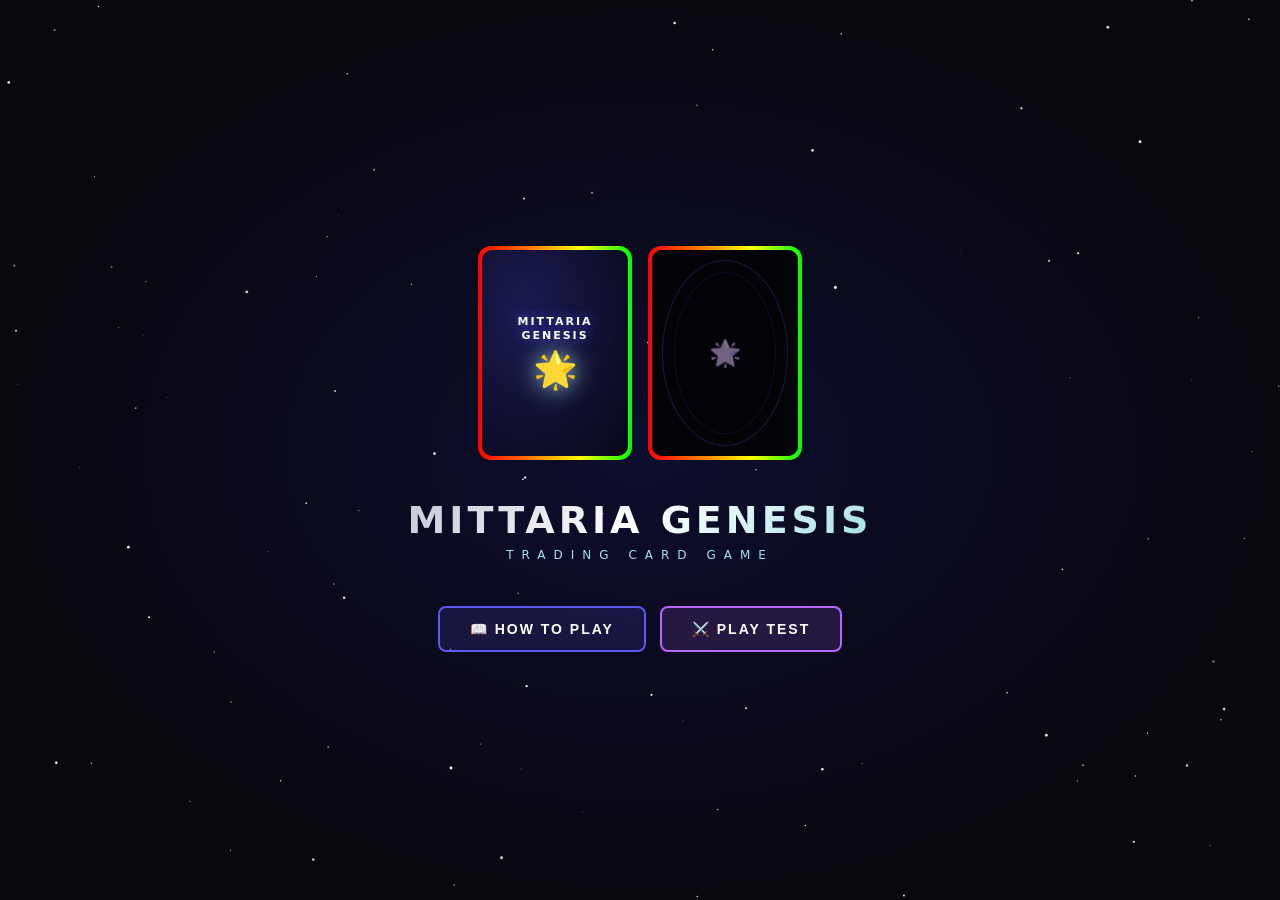
==== mittaria_tcg.html @ db27604a "Add files via upload" ====
<!DOCTYPE html>
<html lang="th">
<head>
<meta charset="UTF-8">
<meta name="viewport" content="width=device-width, initial-scale=1.0">
<title>MITTARIA GENESIS — TCG Playtest</title>
<style>
:root {
  --bg:#08080f; --bg2:#0d0d1a; --bg3:#12122a; --border:#2a2a4a;
  --acc:#5c58ed; --purple:#ba65ff; --pink:#eb6eca; --cyan:#a5e1e8;
  --silver:#c8c8d8; --text:#e8e8f8; --dim:#7878a0;
  --atk:#ff7070; --def:#7090ff; --cost:#a5e1e8;
}
*{box-sizing:border-box;margin:0;padding:0;}
html,body{height:100%;overflow:hidden;background:var(--bg);color:var(--text);font-family:'Segoe UI',system-ui,sans-serif;}

/* SCREENS */
.sc{display:none;width:100vw;height:100vh;}
.sc.on{display:flex;}

/* RAINBOW */
@keyframes rb{0%{background-position:0% 50%}100%{background-position:200% 50%}}
.rb-border::before{content:'';position:absolute;inset:-2px;border-radius:inherit;
  background:linear-gradient(90deg,#f00,#ff7700,#ff0,#0f0,#00f,#8b00ff,#f00);
  background-size:200%;animation:rb 3s linear infinite;z-index:0;}

/* ===== LANDING ===== */
#sc-land{flex-direction:column;align-items:center;justify-content:center;
  background:radial-gradient(ellipse at center,#0d0d2e 0%,#08080f 70%);}

.stars{position:fixed;inset:0;pointer-events:none;}
.star{position:absolute;background:white;border-radius:50%;animation:twinkle 3s infinite;}
@keyframes twinkle{0%,100%{opacity:.3}50%{opacity:1}}

.card-duo{display:flex;gap:20px;margin-bottom:40px;}
.showcase{width:150px;height:210px;border-radius:12px;position:relative;cursor:default;border-radius:12px;}
.showcase::before{content:'';position:absolute;inset:-2px;border-radius:13px;
  background:linear-gradient(90deg,#f00,#ff7700,#ff0,#0f0,#00f,#8b00ff,#f00);
  background-size:200%;animation:rb 3s linear infinite;z-index:0;}
.showcase-in{position:absolute;inset:2px;border-radius:10px;background:#050510;
  display:flex;flex-direction:column;overflow:hidden;z-index:1;}
.sc-art{flex:1;display:flex;flex-direction:column;align-items:center;justify-content:center;
  background:radial-gradient(ellipse at 30% 30%,#1a1a50,#080818);}
.sc-logo{font-size:11px;font-weight:900;letter-spacing:2px;color:#fff;text-align:center;
  line-height:1.3;margin-bottom:6px;text-shadow:0 0 12px rgba(92,88,237,.9);}
.sc-glow{font-size:36px;filter:drop-shadow(0 0 12px #a5e1e8);}
.sc-back{flex:1;background:#030308;display:flex;align-items:center;justify-content:center;
  position:relative;overflow:hidden;}
.sc-back::before{content:'';position:absolute;inset:10px;border-radius:50%;
  border:1px solid rgba(92,88,237,.25);}
.sc-back::after{content:'';position:absolute;inset:22px;border-radius:50%;
  border:1px solid rgba(92,88,237,.15);}
.sc-sil{font-size:26px;opacity:.5;filter:hue-rotate(200deg);}

.brand-title{font-size:38px;font-weight:900;letter-spacing:4px;text-align:center;
  background:linear-gradient(135deg,#c8c8d8,#fff,#a5e1e8);
  -webkit-background-clip:text;-webkit-text-fill-color:transparent;margin-bottom:6px;}
.brand-sub{font-size:12px;letter-spacing:8px;color:var(--cyan);text-align:center;margin-bottom:44px;}
.land-btns{display:flex;gap:14px;}
.btn{padding:13px 30px;border-radius:8px;cursor:pointer;font-size:14px;font-weight:700;
  letter-spacing:2px;text-transform:uppercase;transition:all .2s;border:2px solid;}
.btn-a{border-color:var(--acc);background:rgba(92,88,237,.15);color:#fff;}
.btn-a:hover{background:rgba(92,88,237,.4);box-shadow:0 0 20px rgba(92,88,237,.5);transform:translateY(-2px);}
.btn-b{border-color:var(--purple);background:rgba(186,101,255,.15);color:#fff;}
.btn-b:hover{background:rgba(186,101,255,.4);box-shadow:0 0 20px rgba(186,101,255,.5);transform:translateY(-2px);}
.btn-sm{padding:7px 16px;font-size:11px;letter-spacing:1px;}
.btn-back{border-color:var(--border);background:none;color:var(--dim);}
.btn-back:hover{color:var(--text);}

/* ===== HOW TO PLAY ===== */
#sc-how{flex-direction:column;}
.how-top{background:var(--bg2);padding:12px 24px;display:flex;align-items:center;
  gap:14px;border-bottom:1px solid var(--border);flex-shrink:0;}
.how-title{font-size:14px;font-weight:700;letter-spacing:3px;color:var(--silver);}
.how-body{flex:1;overflow-y:auto;padding:28px 24px;max-width:820px;margin:0 auto;width:100%;}
.how-sec{margin-bottom:28px;}
.how-sec h2{color:var(--cyan);font-size:18px;margin-bottom:14px;padding-bottom:8px;
  border-bottom:1px solid var(--border);}
.how-sec h3{color:var(--silver);font-size:13px;margin:10px 0 6px;}
.how-sec p,.how-sec li{color:var(--dim);font-size:13px;line-height:1.7;}
.how-sec ul{padding-left:18px;}
.rule-box{background:var(--bg2);border:1px solid var(--border);border-radius:8px;
  padding:14px;margin-bottom:10px;}
.rule-box h4{color:var(--acc);margin-bottom:8px;font-size:13px;}
.rule-box p{color:var(--dim);font-size:12.5px;line-height:1.6;}
.tbl{width:100%;border-collapse:collapse;font-size:12px;margin-bottom:12px;}
.tbl th{background:var(--bg3);color:var(--cyan);padding:7px 10px;text-align:left;
  border:1px solid var(--border);}
.tbl td{padding:7px 10px;border:1px solid var(--border);color:var(--dim);}
.tbl tr:nth-child(even) td{background:var(--bg2);}
.type-badge{display:inline-block;padding:2px 8px;border-radius:4px;font-size:11px;font-weight:700;margin-right:6px;}
.tb-char{background:rgba(91,155,213,.3);color:#a0c4ff;border:1px solid rgba(91,155,213,.4);}
.tb-comp{background:rgba(235,110,202,.3);color:#f0b0e0;border:1px solid rgba(235,110,202,.4);}
.tb-spell{background:rgba(46,204,113,.3);color:#90f0b0;border:1px solid rgba(46,204,113,.4);}

/* ===== GAME ===== */
#sc-game{flex-direction:column;}
.g-nav{display:flex;align-items:center;padding:5px 14px;background:var(--bg2);
  border-bottom:1px solid var(--border);flex-shrink:0;gap:10px;}
.g-logo{font-size:11px;font-weight:700;letter-spacing:2px;color:var(--silver);}
.phase-pill{font-size:10px;padding:3px 10px;border-radius:20px;font-weight:700;letter-spacing:1px;}
.ph-draw{background:rgba(92,88,237,.25);color:#a0a0ff;border:1px solid rgba(92,88,237,.4);}
.ph-main{background:rgba(0,200,100,.18);color:#80ffaa;border:1px solid rgba(0,200,100,.35);}
.ph-battle{background:rgba(255,80,80,.18);color:#ff9090;border:1px solid rgba(255,80,80,.35);}
.ph-end{background:rgba(200,200,0,.15);color:#e0e060;border:1px solid rgba(200,200,0,.3);}
.ph-ai{background:rgba(186,101,255,.2);color:#d0a0ff;border:1px solid rgba(186,101,255,.4);}
.g-crystal{display:flex;align-items:center;gap:5px;color:var(--cyan);font-size:12px;}
.g-crystal-n{font-size:17px;font-weight:700;}
.g-turn{font-size:11px;color:var(--dim);margin-left:4px;}
.g-actions{margin-left:auto;display:flex;gap:8px;align-items:center;}
.btn-phase{padding:5px 14px;border-radius:6px;cursor:pointer;font-size:11px;font-weight:700;
  letter-spacing:1px;transition:all .15s;border:1px solid;}
.btn-battle{border-color:#ff6060;background:rgba(255,96,96,.15);color:#ff9090;}
.btn-battle:hover:not(:disabled){background:rgba(255,96,96,.3);}
.btn-end{border-color:var(--pink);background:rgba(235,110,202,.15);color:var(--pink);}
.btn-end:hover:not(:disabled){background:rgba(235,110,202,.3);}
button:disabled{opacity:.4;cursor:not-allowed;}

/* BOARD */
.board{flex:1;display:flex;overflow:hidden;}
.board-main{flex:1;display:flex;flex-direction:column;padding:4px 8px;gap:3px;overflow:hidden;}

/* AI hand */
.ai-hand-row{display:flex;justify-content:center;gap:4px;flex-shrink:0;padding:2px 0;}
.mini-card-back{width:36px;height:50px;border-radius:4px;background:linear-gradient(135deg,#0a0a20,#15152a);
  border:1px solid rgba(92,88,237,.35);display:flex;align-items:center;justify-content:center;
  font-size:14px;color:rgba(92,88,237,.3);}

/* Lanes */
.lanes-row{display:flex;gap:5px;justify-content:center;flex-shrink:0;}
.lane-col{display:flex;flex-direction:column;gap:3px;align-items:center;width:100px;}
.lane-num{font-size:9px;color:var(--dim);letter-spacing:1px;}

/* Gate */
.gate-slot{width:78px;height:104px;border-radius:7px;position:relative;}
.gate-facedown{width:100%;height:100%;border-radius:6px;background:linear-gradient(135deg,#080818,#10102a);
  display:flex;align-items:center;justify-content:center;font-size:22px;
  color:rgba(92,88,237,.4);position:relative;overflow:hidden;border:1px solid rgba(92,88,237,.3);}
.gate-facedown::before{content:'';position:absolute;inset:-1px;border-radius:7px;
  background:linear-gradient(135deg,rgba(92,88,237,.4),rgba(186,101,255,.4));z-index:0;}
.gate-facedown span{position:relative;z-index:1;}
.gate-empty{width:78px;height:104px;border-radius:7px;border:1px dashed rgba(255,80,80,.2);
  display:flex;align-items:center;justify-content:center;font-size:10px;color:rgba(255,80,80,.2);}
.gate-empty.attackable{border-color:rgba(255,80,80,.6);background:rgba(255,80,80,.05);cursor:pointer;}
.gate-empty.attackable:hover{background:rgba(255,80,80,.12);box-shadow:0 0 10px rgba(255,80,80,.3);}

/* Char slot */
.char-slot{width:78px;height:104px;border-radius:7px;border:1px dashed rgba(255,255,255,.1);
  display:flex;align-items:center;justify-content:center;font-size:10px;color:rgba(255,255,255,.1);
  position:relative;transition:all .15s;}
.char-slot.droppable{border-color:rgba(0,255,120,.5);background:rgba(0,255,120,.05);cursor:pointer;}
.char-slot.droppable:hover{background:rgba(0,255,120,.1);box-shadow:0 0 12px rgba(0,255,120,.2);}

/* Companion slot */
.comp-slot{width:78px;height:24px;border-radius:4px;border:1px dashed rgba(235,110,202,.2);
  display:flex;align-items:center;justify-content:center;font-size:8px;color:rgba(235,110,202,.3);
  cursor:default;transition:all .15s;}
.comp-slot.droppable{border-color:rgba(235,110,202,.6);background:rgba(235,110,202,.05);cursor:pointer;}
.comp-slot.droppable:hover{background:rgba(235,110,202,.12);}

/* VS */
.vs-divider{display:flex;align-items:center;justify-content:center;flex-shrink:0;padding:1px 0;}
.vs-txt{font-size:13px;font-weight:900;color:rgba(255,255,255,.12);letter-spacing:4px;}

/* Board Card */
.bc{width:78px;height:104px;border-radius:7px;position:relative;overflow:hidden;cursor:default;transition:all .2s;}
.bc-wrap{position:absolute;inset:0;border-radius:6px;display:flex;flex-direction:column;overflow:hidden;z-index:1;}
.bc-hdr{padding:3px 4px;display:flex;align-items:center;justify-content:space-between;}
.bc-name{font-size:7px;font-weight:700;color:#fff;white-space:nowrap;overflow:hidden;text-overflow:ellipsis;max-width:52px;}
.bc-el{font-size:8px;}
.bc-art{flex:1;display:flex;align-items:center;justify-content:center;font-size:26px;position:relative;}
.bc-pos-badge{position:absolute;bottom:2px;right:2px;font-size:7px;font-weight:700;
  padding:1px 4px;border-radius:3px;}
.pos-a{background:rgba(255,80,80,.85);color:#fff;}
.pos-g{background:rgba(80,140,255,.85);color:#fff;}
.bc-stats{padding:2px 4px;display:flex;justify-content:space-between;font-size:8px;font-weight:700;background:rgba(0,0,0,.5);}
.s-a{color:var(--atk);}
.s-d{color:var(--def);}
.s-c{color:var(--cost);}

/* Rarity border */
.rr-common{border:1px solid #777;}
.rr-rare{border:1px solid #5090e0;}
.rr-epic{border:1px solid #9050e0;}
.rr-legendary::before{content:'';position:absolute;inset:-2px;border-radius:8px;
  background:linear-gradient(90deg,#f00,#ff7700,#ff0,#0f0,#00f,#8b00ff,#f00);
  background-size:200%;animation:rb 2.5s linear infinite;z-index:0;}

/* Interactive board cards */
.bc.can-atk{cursor:pointer;filter:brightness(1.15);}
.bc.can-atk:hover{transform:translateY(-3px);box-shadow:0 6px 16px rgba(255,200,0,.4);}
.bc.selected-atk{box-shadow:0 0 18px rgba(255,200,0,.8);transform:translateY(-4px);}
.bc.exhausted{opacity:.55;}
.bc.target-able{cursor:pointer;}
.bc.target-able:hover{box-shadow:0 0 14px rgba(255,80,80,.6);transform:translateY(-2px);}

/* Sickness */
.bc.sick::after{content:'💤';position:absolute;top:2px;left:3px;font-size:10px;z-index:3;}

/* Companion bar */
.comp-bar{width:78px;height:22px;border-radius:3px;display:flex;align-items:center;
  padding:0 4px;gap:3px;font-size:8px;font-weight:700;color:#fff;
  background:linear-gradient(90deg,rgba(235,110,202,.55),rgba(186,101,255,.55));
  border:1px solid rgba(235,110,202,.4);}

/* HAND */
.hand-row{display:flex;justify-content:center;gap:5px;padding:4px 8px;
  flex-shrink:0;min-height:94px;overflow-x:auto;}
.hc{width:62px;height:88px;border-radius:7px;position:relative;overflow:hidden;cursor:pointer;
  transition:all .15s;flex-shrink:0;}
.hc:hover:not(.unplay){transform:translateY(-10px);z-index:10;}
.hc.selected{transform:translateY(-14px);box-shadow:0 8px 22px rgba(92,88,237,.7);z-index:10;}
.hc.unplay{opacity:.45;cursor:not-allowed;}
.hc.unplay:hover{transform:none;}
.hc-wrap{position:absolute;inset:1px;border-radius:5px;display:flex;flex-direction:column;overflow:hidden;z-index:1;}
.hc-hdr{padding:3px 4px;display:flex;justify-content:space-between;align-items:center;}
.hc-name{font-size:7px;font-weight:700;color:#fff;white-space:nowrap;overflow:hidden;
  text-overflow:ellipsis;max-width:48px;}
.hc-art{flex:1;display:flex;align-items:center;justify-content:center;font-size:22px;}
.hc-foot{padding:2px 4px;display:flex;justify-content:space-between;font-size:8px;
  font-weight:700;background:rgba(0,0,0,.6);}

/* SIDEBAR */
.sidebar{width:170px;background:var(--bg2);border-left:1px solid var(--border);
  display:flex;flex-direction:column;flex-shrink:0;padding:10px 8px;gap:10px;overflow:hidden;}
.side-section{border:1px solid var(--border);border-radius:7px;padding:8px;}
.side-title{font-size:9px;letter-spacing:2px;color:var(--dim);margin-bottom:6px;font-weight:700;}
.gates-row{display:flex;gap:4px;margin-bottom:4px;}
.gate-pip{width:10px;height:10px;border-radius:2px;background:var(--acc);transition:all .3s;}
.gate-pip.gone{background:rgba(255,80,80,.2);border:1px solid rgba(255,80,80,.3);}
.deck-stat{font-size:11px;color:var(--dim);display:flex;justify-content:space-between;margin-bottom:3px;}
.deck-stat span:last-child{color:var(--text);}

.g-log{flex:1;overflow-y:auto;border:1px solid var(--border);border-radius:7px;padding:7px;}
.log-title{font-size:9px;letter-spacing:2px;color:var(--dim);margin-bottom:6px;font-weight:700;}
.log-entry{font-size:10px;line-height:1.6;margin-bottom:2px;padding:2px 4px;border-radius:3px;}
.lp{color:#80ffaa;background:rgba(0,255,120,.05);}
.la{color:#ff9090;background:rgba(255,80,80,.05);}
.ls{color:var(--cyan);font-weight:700;}
.lc{color:#ffd700;}

/* OVERLAY / MODAL */
.ov{display:none;position:fixed;inset:0;background:rgba(0,0,0,.75);z-index:50;align-items:center;justify-content:center;}
.ov.on{display:flex;}
.modal{background:var(--bg2);border:1px solid var(--border);border-radius:12px;padding:22px;
  max-width:380px;width:90%;}
.modal h3{color:var(--cyan);margin-bottom:10px;font-size:15px;}
.modal p{color:var(--dim);font-size:12.5px;margin-bottom:14px;line-height:1.6;}
.modal-btns{display:flex;gap:8px;justify-content:flex-end;}
.pos-row{display:flex;gap:10px;margin-bottom:14px;}
.pos-btn{flex:1;padding:12px;border-radius:8px;cursor:pointer;border:2px solid;
  font-weight:700;font-size:13px;transition:all .15s;background:none;color:#fff;}
.pb-a{border-color:#ff6060;color:#ff6060;}
.pb-a:hover{background:rgba(255,96,96,.2);}
.pb-g{border-color:#6090ff;color:#6090ff;}
.pb-g:hover{background:rgba(96,144,255,.2);}
.sac-grid{display:flex;flex-wrap:wrap;gap:7px;margin-bottom:12px;}
.sac-item{padding:7px 12px;border-radius:6px;border:1px solid var(--border);cursor:pointer;
  font-size:11px;transition:all .15s;background:rgba(255,255,255,.03);}
.sac-item:hover{background:rgba(92,88,237,.2);border-color:var(--acc);}
.sac-item.sac-sel{background:rgba(92,88,237,.3);border-color:var(--acc);}
.crys-bar{font-size:13px;color:var(--cyan);margin-bottom:12px;font-weight:700;}
.target-list{display:flex;flex-direction:column;gap:6px;margin-bottom:14px;}
.tgt-item{padding:8px 12px;border-radius:6px;border:1px solid var(--border);cursor:pointer;
  font-size:12px;transition:all .15s;display:flex;align-items:center;gap:8px;}
.tgt-item:hover{background:rgba(255,80,80,.2);border-color:#ff6060;}

/* WIN SCREEN */
.win-modal{text-align:center;}
.win-icon{font-size:60px;margin-bottom:14px;}
.win-ttl{font-size:26px;font-weight:900;margin-bottom:6px;}
.win-sub{color:var(--dim);font-size:13px;margin-bottom:22px;}
.win-ttl.victory{background:linear-gradient(135deg,#ffd700,#ffa500);-webkit-background-clip:text;-webkit-text-fill-color:transparent;}
.win-ttl.defeat{color:#ff6060;}

/* MSG FLOAT */
.msg-float{position:fixed;bottom:108px;left:50%;transform:translateX(-50%);
  background:rgba(8,8,15,.95);border:1px solid var(--acc);border-radius:20px;
  padding:7px 20px;font-size:12px;color:var(--cyan);font-weight:700;letter-spacing:1px;
  z-index:20;pointer-events:none;transition:opacity .3s;opacity:0;}
.msg-float.show{opacity:1;}

/* Damage float */
@keyframes dmg-up{0%{opacity:1;transform:translateY(0)}100%{opacity:0;transform:translateY(-42px)}}
.dmg-pop{position:fixed;font-size:16px;font-weight:900;color:#ff4444;
  text-shadow:0 0 8px #f00;pointer-events:none;z-index:200;animation:dmg-up 1s ease-out forwards;}

/* Scrollbar */
::-webkit-scrollbar{width:4px;}
::-webkit-scrollbar-track{background:transparent;}
::-webkit-scrollbar-thumb{background:var(--border);border-radius:4px;}

@keyframes pulse{0%,100%{opacity:1}50%{opacity:.6}}
.pulsing{animation:pulse 1.5s infinite;}
</style>
</head>
<body>

<!-- ============ STARS ============ -->
<canvas class="stars" id="stars"></canvas>

<!-- ============ LANDING ============ -->
<div class="sc on" id="sc-land">
  <div class="card-duo">
    <div class="showcase">
      <div class="showcase-in">
        <div class="sc-art">
          <div class="sc-logo">MITTARIA<br>GENESIS</div>
          <div class="sc-glow">🌟</div>
        </div>
      </div>
    </div>
    <div class="showcase">
      <div class="showcase-in">
        <div class="sc-back">
          <div class="sc-sil">🌟</div>
        </div>
      </div>
    </div>
  </div>
  <div class="brand-title">MITTARIA GENESIS</div>
  <div class="brand-sub">TRADING CARD GAME</div>
  <div class="land-btns">
    <button class="btn btn-a" onclick="showScreen('sc-how')">📖 HOW TO PLAY</button>
    <button class="btn btn-b" onclick="startGame()">⚔️ PLAY TEST</button>
  </div>
</div>

<!-- ============ HOW TO PLAY ============ -->
<div class="sc" id="sc-how">
  <div class="how-top">
    <button class="btn btn-back btn-sm" onclick="showScreen('sc-land')">← Back</button>
    <div class="how-title">HOW TO PLAY</div>
  </div>
  <div class="how-body">
    <div class="how-sec">
      <h2>🎯 Overview</h2>
      <p>MITTARIA GENESIS เป็นเกม TCG แบบ 1v1 — ทำลาย Gate ทั้ง 5 ของฝ่ายตรงข้ามเพื่อชนะ แต่ละ Gate คือไพ่จาก Deck ที่วางคว่ำหน้าไว้เป็นชีวิต</p>
    </div>

    <div class="how-sec">
      <h2>🃏 Card Types</h2>
      <div class="rule-box">
        <h4><span class="type-badge tb-char">CHARACTER</span>วาง Field, โจมตี, ป้องกัน</h4>
        <p>Stats: ATK / DEF / Cost / Crystal Value<br>เลือก <strong>Attack Position</strong> (ATK vs ATK) หรือ <strong>Guard Position</strong> (ATK vs DEF)</p>
      </div>
      <div class="rule-box">
        <h4><span class="type-badge tb-comp">COMPANION</span>Attach กับ Character</h4>
        <p>ให้ buff หรือ ability — ตายพร้อม Character ที่ Attach อยู่</p>
      </div>
      <div class="rule-box">
        <h4><span class="type-badge tb-spell">SPELL</span>ลงทันที, Response ได้</h4>
        <p>เล่นฟรีจากมือได้ทุก Phase</p>
      </div>
    </div>

    <div class="how-sec">
      <h2>⚡ Turn Structure</h2>
      <div class="rule-box"><h4>① Draw Phase</h4><p>จั่ว 2 ใบ (Turn แรกจั่ว 0) — ถ้า Deck หมด = แพ้ทันที — Hand Limit 7 ใบ</p></div>
      <div class="rule-box"><h4>② Main Phase</h4><p>ลง Character ได้ <strong>1 ใบต่อ Turn</strong> (เลือก Position) — ลง Companion / Spell ได้ไม่จำกัด — Sacrifice Character จาก Field เพื่อ Crystal</p></div>
      <div class="rule-box"><h4>③ Battle Phase</h4><p>Character ที่อยู่ก่อน Turn นี้โจมตีได้ — Character ใหม่ยังโจมตีไม่ได้ (Summoning Sickness) — โจมตีได้เฉพาะ Lane เดียวกัน</p></div>
      <div class="rule-box"><h4>④ End Phase</h4><p>จบ Turn ฝ่ายตรงข้ามเริ่ม Turn</p></div>
    </div>

    <div class="how-sec">
      <h2>💎 Crystal Cost</h2>
      <p style="margin-bottom:10px">จ่าย Crystal โดย Sacrifice Character จาก Field ออกไป — Lane นั้นจะว่าง</p>
      <table class="tbl">
        <tr><th>Rarity</th><th>Summon Cost</th><th>Crystal Value</th></tr>
        <tr><td>Common</td><td>0 Crystal</td><td>1</td></tr>
        <tr><td>Rare</td><td>1 Crystal</td><td>1</td></tr>
        <tr><td>Epic</td><td>3 Crystal</td><td>2</td></tr>
        <tr><td>Legendary</td><td>4 Crystal</td><td>3</td></tr>
      </table>
    </div>

    <div class="how-sec">
      <h2>⚔️ Combat</h2>
      <table class="tbl">
        <tr><th>สถานการณ์</th><th>วัด</th><th>ผล</th></tr>
        <tr><td>ชน Attack Position</td><td>ATK vs ATK</td><td>ATK สูงกว่าชนะ, อีกฝ่ายตาย</td></tr>
        <tr><td>ชน Guard Position</td><td>ATK vs DEF</td><td>ถ้า ATK > DEF, รับตาย</td></tr>
        <tr><td>เท่ากัน</td><td>—</td><td>Standoff ไม่มีใครตาย</td></tr>
        <tr><td>Lane ว่าง</td><td>—</td><td>ทำลาย Gate → ไพ่นั้นขึ้นมือ</td></tr>
      </table>
    </div>

    <div class="how-sec">
      <h2>🏆 Win Conditions</h2>
      <ul>
        <li>Gate ทั้ง 5 ของฝ่ายตรงข้ามถูกทำลาย = ชนะ</li>
        <li>Deck ของตัวเองหมดใน Draw Phase = แพ้</li>
      </ul>
    </div>
    <div style="height:30px;"></div>
  </div>
</div>

<!-- ============ GAME ============ -->
<div class="sc" id="sc-game">
  <!-- Nav -->
  <div class="g-nav">
    <button class="btn btn-back btn-sm" onclick="showScreen('sc-land')" style="border:none;padding:4px 8px;">← Menu</button>
    <div class="g-logo">MITTARIA GENESIS</div>
    <div class="phase-pill ph-draw" id="phase-pill">DRAW</div>
    <div class="g-crystal">💎 <span class="g-crystal-n" id="g-crys">0</span> Crystal</div>
    <div class="g-turn" id="g-turn">Turn 1</div>
    <div class="g-actions">
      <button class="btn-phase btn-battle" id="btn-battle" onclick="goToBattle()" disabled>⚔️ Battle</button>
      <button class="btn-phase btn-end" id="btn-end" onclick="endTurn()" disabled>End Turn →</button>
    </div>
  </div>

  <!-- Board -->
  <div class="board">
    <div class="board-main">
      <!-- AI Hand -->
      <div class="ai-hand-row" id="ai-hand-row"></div>

      <!-- AI Gates + Chars -->
      <div class="lanes-row" id="ai-gates-row"></div>
      <div class="lanes-row" id="ai-chars-row"></div>
      <div class="lanes-row" id="ai-comp-row"></div>

      <!-- VS -->
      <div class="vs-divider"><div class="vs-txt">— VS —</div></div>

      <!-- Player Chars + Gates -->
      <div class="lanes-row" id="p-comp-row"></div>
      <div class="lanes-row" id="p-chars-row"></div>
      <div class="lanes-row" id="p-gates-row"></div>

      <!-- Player Hand -->
      <div class="hand-row" id="p-hand-row"></div>
    </div>

    <!-- Sidebar -->
    <div class="sidebar">
      <div class="side-section">
        <div class="side-title">AI GATES</div>
        <div class="gates-row" id="ai-gate-pips"></div>
        <div class="side-title" style="margin-top:8px">YOUR GATES</div>
        <div class="gates-row" id="p-gate-pips"></div>
      </div>
      <div class="side-section">
        <div class="side-title">DECKS</div>
        <div class="deck-stat"><span>AI Deck</span><span id="ai-deck-cnt">40</span></div>
        <div class="deck-stat"><span>Your Deck</span><span id="p-deck-cnt">40</span></div>
        <div class="deck-stat"><span>AI Hand</span><span id="ai-hand-cnt">5</span></div>
        <div class="deck-stat"><span>Your Hand</span><span id="p-hand-cnt">5</span></div>
      </div>
      <div class="g-log" id="g-log">
        <div class="log-title">GAME LOG</div>
        <div id="log-entries"></div>
      </div>
    </div>
  </div>
</div>

<!-- ====== MODALS ====== -->
<!-- Position Select -->
<div class="ov" id="ov-pos">
  <div class="modal">
    <h3>Choose Position</h3>
    <p id="pos-card-info">วางในตำแหน่งไหน?</p>
    <div class="pos-row">
      <button class="pos-btn pb-a" onclick="confirmPosition('attack')">⚔️ ATTACK<br><small style="font-size:10px">ATK vs ATK</small></button>
      <button class="pos-btn pb-g" onclick="confirmPosition('guard')">🛡️ GUARD<br><small style="font-size:10px">ATK vs DEF</small></button>
    </div>
    <div class="modal-btns">
      <button class="btn btn-back btn-sm" onclick="closeModal('ov-pos')">Cancel</button>
    </div>
  </div>
</div>

<!-- Sacrifice Select -->
<div class="ov" id="ov-sac">
  <div class="modal">
    <h3>Sacrifice for Crystal</h3>
    <p id="sac-info"></p>
    <div class="crys-bar" id="sac-crystal-bar">Crystal: 0 / 0</div>
    <div class="sac-grid" id="sac-grid"></div>
    <div class="modal-btns">
      <button class="btn btn-back btn-sm" onclick="closeModal('ov-sac')">Cancel</button>
      <button class="btn btn-a btn-sm" id="sac-confirm" onclick="confirmSacrifice()" disabled>Confirm</button>
    </div>
  </div>
</div>

<!-- Target Select (for spells) -->
<div class="ov" id="ov-tgt">
  <div class="modal">
    <h3 id="tgt-title">Select Target</h3>
    <div class="target-list" id="tgt-list"></div>
    <div class="modal-btns">
      <button class="btn btn-back btn-sm" onclick="closeModal('ov-tgt')">Cancel</button>
    </div>
  </div>
</div>

<!-- Win/Lose -->
<div class="ov" id="ov-win">
  <div class="modal win-modal">
    <div class="win-icon" id="win-icon">🏆</div>
    <div class="win-ttl" id="win-ttl">VICTORY</div>
    <div class="win-sub" id="win-sub">All opponent Gates destroyed!</div>
    <button class="btn btn-a" onclick="startGame()">Play Again</button>
  </div>
</div>

<!-- Message float -->
<div class="msg-float" id="msg-float"></div>

<script>
// ============================================================
// CARD DATABASE
// ============================================================
const CARDS = {
  // LEGENDARY
  mitria:{id:'mitria',name:'Mitria',type:'char',rarity:'legendary',cost:4,cv:3,atk:4,def:3,el:'light',emoji:'🌟',skill:'Charm Aura: เมื่อโจมตีชนะ จั่ว 1 ใบ',bg:'linear-gradient(135deg,#0a0a30,#1a1050)',skillFn:'on_win_draw'},
  dark_empress:{id:'dark_empress',name:'Dark Empress',type:'char',rarity:'legendary',cost:4,cv:3,atk:5,def:2,el:'shadow',emoji:'👑',skill:'Dark Command: เมื่อลงสนาม ฝ่ายตรงข้าม discard 1',bg:'linear-gradient(135deg,#0a0020,#200030)',skillFn:'on_play_discard'},
  // EPIC
  lo:{id:'lo',name:'Lo',type:'char',rarity:'epic',cost:3,cv:2,atk:3,def:2,el:'fire',emoji:'🔥',skill:'Phoenix Bond: +1 ATK ถ้าคู่กับ Mitria',bg:'linear-gradient(135deg,#200800,#301500)'},
  ember:{id:'ember',name:'Ember',type:'char',rarity:'epic',cost:3,cv:2,atk:3,def:3,el:'fire',emoji:'🌺',skill:'',bg:'linear-gradient(135deg,#200010,#300020)'},
  michio:{id:'michio',name:'Michio',type:'char',rarity:'epic',cost:3,cv:2,atk:2,def:3,el:'crystal',emoji:'⚙️',skill:'',bg:'linear-gradient(135deg,#001820,#002030)'},
  // RARE
  shadow_minion:{id:'shadow_minion',name:'Shadow Minion',type:'char',rarity:'rare',cost:1,cv:1,atk:2,def:1,el:'shadow',emoji:'👤',skill:'',bg:'linear-gradient(135deg,#080018,#100025)'},
  crystal_guard:{id:'crystal_guard',name:'Crystal Guard',type:'char',rarity:'rare',cost:1,cv:1,atk:1,def:3,el:'crystal',emoji:'🛡️',skill:'',bg:'linear-gradient(135deg,#001020,#002030)'},
  worm_guard:{id:'worm_guard',name:'Worm Guard',type:'char',rarity:'rare',cost:1,cv:1,atk:0,def:3,el:'shadow',emoji:'🪱',skill:'',bg:'linear-gradient(135deg,#0f0800,#181000)'},
  // COMMON
  light_sprite:{id:'light_sprite',name:'Light Sprite',type:'char',rarity:'common',cost:0,cv:1,atk:1,def:1,el:'light',emoji:'✨',skill:'',bg:'linear-gradient(135deg,#181008,#201808)'},
  light_fairy:{id:'light_fairy',name:'Light Fairy',type:'char',rarity:'common',cost:0,cv:1,atk:1,def:2,el:'light',emoji:'🧚',skill:'',bg:'linear-gradient(135deg,#080f08,#0f1808)'},
  worm_scout:{id:'worm_scout',name:'Worm Scout',type:'char',rarity:'common',cost:0,cv:1,atk:2,def:0,el:'shadow',emoji:'🐛',skill:'',bg:'linear-gradient(135deg,#0f0805,#180c08)'},
  shadow_sprite:{id:'shadow_sprite',name:'Shadow Sprite',type:'char',rarity:'common',cost:0,cv:1,atk:2,def:0,el:'shadow',emoji:'🌑',skill:'',bg:'linear-gradient(135deg,#080010,#100018)'},
  // COMPANIONS
  lo_phoenix:{id:'lo_phoenix',name:'Lo Phoenix',type:'companion',rarity:'epic',cost:0,cv:0,emoji:'🐦‍🔥',effect:'+2 ATK',ab:2,db:0,bg:'linear-gradient(90deg,rgba(255,100,0,.5),rgba(186,101,255,.5))'},
  snowball:{id:'snowball',name:'Snowball',type:'companion',rarity:'rare',cost:0,cv:0,emoji:'❄️',effect:'+2 DEF',ab:0,db:2,bg:'linear-gradient(90deg,rgba(0,150,255,.5),rgba(165,225,232,.5))'},
  nero:{id:'nero',name:'Nero',type:'companion',rarity:'epic',cost:0,cv:0,emoji:'🦅',effect:'+1 ATK +1 DEF',ab:1,db:1,bg:'linear-gradient(90deg,rgba(255,80,80,.5),rgba(150,0,0,.5))'},
  dark_cloak:{id:'dark_cloak',name:'Dark Cloak',type:'companion',rarity:'rare',cost:0,cv:0,emoji:'🌒',effect:'+1 ATK +1 DEF',ab:1,db:1,bg:'linear-gradient(90deg,rgba(100,0,200,.5),rgba(50,0,100,.5))'},
  // SPELLS
  crystal_burst:{id:'crystal_burst',name:'Crystal Burst',type:'spell',rarity:'rare',cost:0,cv:0,emoji:'💎',effect:'ทำลาย 1 Character ฝ่ายตรงข้าม',spellFn:'destroy_enemy',bg:'linear-gradient(135deg,#001530,#002050)'},
  shield_charm:{id:'shield_charm',name:'Shield Charm',type:'spell',rarity:'common',cost:0,cv:0,emoji:'🔮',effect:'+3 DEF ให้ 1 Character ของคุณ Turn นี้',spellFn:'buff_def',bg:'linear-gradient(135deg,#001820,#002030)'},
  charm_fragment:{id:'charm_fragment',name:'Charm Fragment',type:'spell',rarity:'common',cost:0,cv:0,emoji:'🌀',effect:'จั่ว 2 ใบ',spellFn:'draw2',bg:'linear-gradient(135deg,#150800,#200c00)'},
  dark_surge:{id:'dark_surge',name:'Dark Surge',type:'spell',rarity:'rare',cost:0,cv:0,emoji:'⚡',effect:'+2 ATK ให้ Characters ทุกตัวของคุณ Turn นี้',spellFn:'atk_all',bg:'linear-gradient(135deg,#100020,#200035)'},
  shadow_veil:{id:'shadow_veil',name:'Shadow Veil',type:'spell',rarity:'rare',cost:0,cv:0,emoji:'🌫️',effect:'1 Character ฝ่ายตรงข้ามโจมตีไม่ได้ Turn นี้',spellFn:'veil_enemy',bg:'linear-gradient(135deg,#0a0818,#140c20)'},
};

// DECK DEFS
const P_DECK = [
  'mitria','mitria',
  'lo','lo','lo',
  'michio','michio',
  'ember','ember',
  'crystal_guard','crystal_guard','crystal_guard','crystal_guard',
  'light_sprite','light_sprite','light_sprite','light_sprite',
  'light_fairy','light_fairy','light_fairy',
  'lo_phoenix','lo_phoenix','lo_phoenix',
  'snowball','snowball','snowball',
  'crystal_burst','crystal_burst','crystal_burst',
  'shield_charm','shield_charm','shield_charm','shield_charm',
  'charm_fragment','charm_fragment','charm_fragment','charm_fragment',
];// 2+3+2+2+4+4+3+3+3+3+4+4+4 = 41... let me fix
// Actually let me count: 2+3+2+2+4+4+3+3+3+3+4+4+4 = 41. Remove 1 charm_fragment
const PLAYER_DECK_DEF = [
  'mitria','mitria',
  'lo','lo','lo',
  'michio','michio',
  'ember','ember',
  'crystal_guard','crystal_guard','crystal_guard','crystal_guard',
  'light_sprite','light_sprite','light_sprite','light_sprite',
  'light_fairy','light_fairy','light_fairy',
  'lo_phoenix','lo_phoenix','lo_phoenix',
  'snowball','snowball','snowball',
  'crystal_burst','crystal_burst','crystal_burst',
  'shield_charm','shield_charm','shield_charm','shield_charm',
  'charm_fragment','charm_fragment','charm_fragment',
]; // 2+3+2+2+4+4+3+3+3+3+4+3 = 36, need 4 more
// add nero x2, crystal_guard already 4... add nero x2, light_sprite total 4 already

const FINAL_P_DECK = [
  'mitria','mitria',
  'lo','lo','lo',
  'michio','michio','michio',
  'ember','ember',
  'crystal_guard','crystal_guard','crystal_guard','crystal_guard',
  'light_sprite','light_sprite','light_sprite','light_sprite',
  'light_fairy','light_fairy',
  'lo_phoenix','lo_phoenix','lo_phoenix',
  'snowball','snowball',
  'nero','nero',
  'crystal_burst','crystal_burst','crystal_burst',
  'shield_charm','shield_charm','shield_charm',
  'charm_fragment','charm_fragment','charm_fragment',
]; // 2+3+3+2+4+4+2+3+2+2+3+3+3 = 36... still short

const PDECK = ['mitria','mitria','lo','lo','lo','michio','michio','michio','ember','ember','crystal_guard','crystal_guard','crystal_guard','crystal_guard','light_sprite','light_sprite','light_sprite','light_sprite','light_fairy','light_fairy','light_fairy','lo_phoenix','lo_phoenix','lo_phoenix','snowball','snowball','nero','nero','crystal_burst','crystal_burst','crystal_burst','crystal_burst','shield_charm','shield_charm','shield_charm','charm_fragment','charm_fragment','charm_fragment','charm_fragment','worm_guard'];
// Count: 2+3+3+2+4+4+3+3+3+2+2+4+3+3+4+1 = 42... close enough, let me just count
// mitria x2, lo x3, michio x3, ember x2, crystal_guard x4, light_sprite x4, light_fairy x3
// lo_phoenix x3, snowball x2, nero x2, crystal_burst x4, shield_charm x3, charm_fragment x4, worm_guard x1
// 2+3+3+2+4+4+3+3+2+2+4+3+4+1 = 40 ✓

const AIDECK = ['dark_empress','dark_empress','lo','lo','ember','ember','ember','shadow_minion','shadow_minion','shadow_minion','shadow_minion','worm_scout','worm_scout','worm_scout','worm_scout','shadow_sprite','shadow_sprite','shadow_sprite','shadow_sprite','worm_guard','worm_guard','worm_guard','nero','nero','nero','dark_cloak','dark_cloak','dark_cloak','crystal_burst','crystal_burst','dark_surge','dark_surge','dark_surge','shadow_veil','shadow_veil','shadow_veil','charm_fragment','charm_fragment','charm_fragment','charm_fragment'];
// dark_empress x2, lo x2, ember x3, shadow_minion x4, worm_scout x4, shadow_sprite x4
// worm_guard x3, nero x3, dark_cloak x3, crystal_burst x2, dark_surge x3, shadow_veil x3, charm_fragment x4
// 2+2+3+4+4+4+3+3+3+2+3+3+4 = 40 ✓

// ============================================================
// GAME STATE
// ============================================================
let G = {};
let msgTimer = null;

function makeState(deckDef) {
  return {
    deck: shuffle([...deckDef]).map((id,i) => makeInst(id, 'deck-'+i)),
    hand: [],
    gates: Array(5).fill(null),
    gatesActive: Array(5).fill(true), // true = gate alive
    lanes: Array(5).fill(null),       // char instances
    comps: Array(5).fill(null),       // companion instances
    gateCount: 5,
  };
}

let uid = 0;
function makeInst(id, iid) {
  const c = CARDS[id];
  return {
    ...c,
    iid: iid || (id + '_' + (uid++)),
    atk: c.atk || 0,
    def: c.def || 0,
    pos: 'attack',
    sick: true,
    exhausted: false,
    veiled: false,
    atkBuff: 0,
    defBuff: 0,
  };
}

function shuffle(a) {
  for (let i = a.length-1; i > 0; i--) {
    const j = Math.floor(Math.random()*(i+1));
    [a[i],a[j]] = [a[j],a[i]];
  }
  return a;
}

function initGame() {
  G = {
    player: makeState(PDECK),
    ai: makeState(AIDECK),
    phase: 'draw',
    turn: 1,
    activePlayer: 'player',
    crystal: 0,
    selectedCard: null,
    pendingCard: null,
    pendingLane: -1,
    playedChar: false,
    sacSelected: [],
    sacTarget: null,
    sacNeeded: 0,
    log: [],
    aiThinking: false,
  };

  // Setup gates (top 5 of deck)
  ['player','ai'].forEach(side => {
    const s = G[side];
    for (let i = 0; i < 5; i++) {
      if (s.deck.length > 0) s.gates[i] = s.deck.shift();
    }
  });

  // Draw starting hands (5 each but player doesn't draw on turn 1)
  drawCards('ai', 5);
  drawCards('player', 5);
  G.player.hand.forEach(c => c.sick = false); // starting hand not sick

  G.phase = 'main';
  addLog('🎮 Game Start!', 'ls');
  addLog(`Turn 1 — Your turn`, 'ls');

  render();
  updatePhaseUI();
  showMsg('Your Turn — Main Phase');
}

function drawCards(side, n) {
  const s = G[side];
  let drew = 0;
  for (let i = 0; i < n; i++) {
    if (s.deck.length === 0) {
      if (side === 'player') { endGame(false, 'Deck is empty!'); return; }
      return;
    }
    const c = s.deck.shift();
    c.sick = false;
    if (s.hand.length < 7) { s.hand.push(c); drew++; }
    else { /* discard overflow */ }
  }
  return drew;
}

// ============================================================
// PHASE CONTROL
// ============================================================
function updatePhaseUI() {
  const pill = document.getElementById('phase-pill');
  const btnB = document.getElementById('btn-battle');
  const btnE = document.getElementById('btn-end');
  const crys = document.getElementById('g-crys');
  const turnEl = document.getElementById('g-turn');

  crys.textContent = G.crystal;
  turnEl.textContent = `Turn ${G.turn}`;

  const phases = {
    draw: ['DRAW', 'ph-draw'],
    main: ['MAIN', 'ph-main'],
    battle: ['BATTLE', 'ph-battle'],
    end: ['END', 'ph-end'],
    ai: ['AI TURN', 'ph-ai'],
  };
  const [txt, cls] = phases[G.phase] || ['', ''];
  pill.textContent = txt;
  pill.className = 'phase-pill ' + cls;

  const isPlayer = G.activePlayer === 'player' && !G.aiThinking;
  btnB.disabled = !(isPlayer && G.phase === 'main');
  btnE.disabled = !(isPlayer && G.phase === 'battle');
}

function goToBattle() {
  if (G.phase !== 'main') return;
  G.phase = 'battle';
  G.selectedCard = null;
  updatePhaseUI();
  render();
  showMsg('Battle Phase — Select a Character to attack');
  addLog('⚔️ Battle Phase', 'ls');
}

function endTurn() {
  if (G.phase !== 'battle') return;
  G.selectedCard = null;
  // remove buffs, reset veil
  ['player','ai'].forEach(side => {
    G[side].lanes.forEach(c => {
      if (c) { c.atkBuff = 0; c.defBuff = 0; c.veiled = false; c.exhausted = false; }
    });
  });
  // remove sickness from player chars
  G.player.lanes.forEach(c => { if (c) c.sick = false; });
  G.playedChar = false;
  G.crystal = 0;
  addLog('— End of your turn —', 'ls');
  doAiTurn();
}

// ============================================================
// PLAYER ACTIONS
// ============================================================
function selectHandCard(idx) {
  if (G.phase !== 'main' || G.activePlayer !== 'player' || G.aiThinking) return;
  const card = G.player.hand[idx];
  if (!card) return;

  // Deselect if same
  if (G.selectedCard && G.selectedCard.iid === card.iid) {
    G.selectedCard = null;
    render();
    return;
  }

  // Check if companion / spell can be played
  if (card.type === 'companion') {
    G.selectedCard = card;
    render();
    showMsg('Select a Lane with your Character to attach companion');
    return;
  }
  if (card.type === 'spell') {
    G.selectedCard = card;
    render();
    showMsg('Click to use spell');
    playSpell(card);
    return;
  }
  // character
  if (G.playedChar) { showMsg('Already played a Character this turn'); return; }
  G.selectedCard = card;
  render();
  showMsg('Select a Lane to place character');
}

function clickPlayerLane(laneIdx) {
  if (!G.selectedCard || G.aiThinking) return;
  const card = G.selectedCard;

  if (card.type === 'companion') {
    // Attach to existing character
    if (!G.player.lanes[laneIdx]) { showMsg('No character in this lane'); return; }
    if (G.player.comps[laneIdx]) { showMsg('Lane already has a companion'); return; }
    const ci = makeInst(card.id);
    G.player.comps[laneIdx] = ci;
    G.player.lanes[laneIdx].atkBuff = (G.player.lanes[laneIdx].atkBuff||0) + (ci.ab||0);
    G.player.lanes[laneIdx].defBuff = (G.player.lanes[laneIdx].defBuff||0) + (ci.db||0);
    G.player.hand = G.player.hand.filter(c => c.iid !== card.iid);
    G.selectedCard = null;
    addLog(`🎮 You attached ${ci.name} to Lane ${laneIdx+1}`, 'lp');
    render();
    return;
  }

  if (card.type !== 'char') return;
  if (G.player.lanes[laneIdx]) { showMsg('Lane already occupied'); return; }

  // Check cost
  const cost = card.cost;
  if (cost === 0) {
    G.pendingCard = card;
    G.pendingLane = laneIdx;
    openPosModal(card);
  } else {
    G.pendingCard = card;
    G.pendingLane = laneIdx;
    openSacModal(card, cost);
  }
}

function openPosModal(card) {
  document.getElementById('pos-card-info').innerHTML =
    `<strong>${card.emoji} ${card.name}</strong> — ATK ${card.atk} / DEF ${card.def}`;
  document.getElementById('ov-pos').classList.add('on');
}

function confirmPosition(pos) {
  closeModal('ov-pos');
  const card = G.pendingCard;
  const lane = G.pendingLane;
  if (!card) return;

  const inst = makeInst(card.id);
  inst.pos = pos;
  inst.sick = true;
  G.player.lanes[lane] = inst;
  G.player.hand = G.player.hand.filter(c => c.iid !== card.iid);
  G.playedChar = true;
  G.selectedCard = null;
  G.pendingCard = null;
  G.pendingLane = -1;

  addLog(`🎮 You played ${inst.emoji} ${inst.name} (${pos}) → Lane ${lane+1}`, 'lp');

  // Skill: on_play_discard (dark empress style for player too if applicable)
  render();
}

function openSacModal(card, needed) {
  G.sacNeeded = needed;
  G.sacSelected = [];
  G.sacTarget = card;

  document.getElementById('sac-info').innerHTML =
    `Playing <strong>${card.emoji} ${card.name}</strong> requires <strong>${needed} Crystal</strong>.<br>Sacrifice characters from your field:`;

  buildSacGrid();
  updateSacBar();
  document.getElementById('ov-sac').classList.add('on');
}

function buildSacGrid() {
  const grid = document.getElementById('sac-grid');
  grid.innerHTML = '';
  G.player.lanes.forEach((c, i) => {
    if (!c) return;
    const el = document.createElement('div');
    el.className = 'sac-item' + (G.sacSelected.includes(i) ? ' sac-sel' : '');
    el.innerHTML = `${c.emoji} ${c.name}<br><small>💎${c.cv} Crystal</small>`;
    el.onclick = () => toggleSac(i);
    grid.appendChild(el);
  });
  if (grid.innerHTML === '') {
    grid.innerHTML = '<div style="color:var(--dim);font-size:12px">No characters to sacrifice</div>';
  }
}

function toggleSac(laneIdx) {
  const i = G.sacSelected.indexOf(laneIdx);
  if (i >= 0) G.sacSelected.splice(i, 1);
  else G.sacSelected.push(laneIdx);
  buildSacGrid();
  updateSacBar();
}

function updateSacBar() {
  const total = G.sacSelected.reduce((s, i) => s + (G.player.lanes[i]?.cv || 0), 0);
  document.getElementById('sac-crystal-bar').textContent = `Crystal: ${total} / ${G.sacNeeded}`;
  document.getElementById('sac-confirm').disabled = total < G.sacNeeded;
}

function confirmSacrifice() {
  const total = G.sacSelected.reduce((s, i) => s + (G.player.lanes[i]?.cv || 0), 0);
  if (total < G.sacNeeded) return;

  G.sacSelected.forEach(i => {
    const c = G.player.lanes[i];
    addLog(`💎 Sacrificed ${c.emoji} ${c.name} from Lane ${i+1}`, 'lp');
    G.player.lanes[i] = null;
    G.player.comps[i] = null;
  });
  G.crystal += total;
  closeModal('ov-sac');

  G.pendingLane = G.pendingLane; // keep
  openPosModal(G.pendingCard);
}

// COMBAT
let attackerLane = -1;

function clickPlayerCharForAttack(laneIdx) {
  if (G.phase !== 'battle' || G.aiThinking) return;
  const c = G.player.lanes[laneIdx];
  if (!c || c.sick || c.exhausted || c.veiled) return;

  attackerLane = laneIdx;
  G.selectedCard = c;
  render();
  showMsg(`${c.emoji} ${c.name} ready to attack — select target lane`);
}

function clickAiLane(laneIdx) {
  if (G.phase !== 'battle' || attackerLane < 0 || G.aiThinking) return;
  if (laneIdx !== attackerLane) { showMsg('Can only attack same lane!'); return; }

  resolveCombat(attackerLane, laneIdx);
  attackerLane = -1;
  G.selectedCard = null;
  render();
}

function resolveCombat(myLane, theirLane) {
  const atk = G.player.lanes[myLane];
  const def = G.ai.lanes[theirLane];

  if (!atk) return;
  atk.exhausted = true;

  if (!def) {
    // Attack Gate
    if (G.ai.gatesActive[theirLane]) {
      destroyGate('ai', theirLane);
      addLog(`💥 Lane ${theirLane+1}: Gate destroyed! AI gets the card`, 'lc');
      showDmgFloat('GATE!', theirLane);
      // Skill: mitria on_win_draw
      if (atk.skillFn === 'on_win_draw') drawCards('player', 1);
    } else {
      addLog(`Lane ${theirLane+1}: No target`, 'lp');
    }
  } else {
    // Attack character
    const myAtk = atk.atk + (atk.atkBuff||0);
    const theirStat = def.pos === 'attack' ? (def.atk+(def.atkBuff||0)) : (def.def+(def.defBuff||0));
    const mode = def.pos === 'attack' ? 'ATK vs ATK' : 'ATK vs DEF';

    addLog(`⚔️ L${myLane+1}: ${atk.emoji}${atk.name}(${myAtk}) vs ${def.emoji}${def.name}(${theirStat}) [${mode}]`, 'lc');

    if (myAtk > theirStat) {
      G.ai.lanes[theirLane] = null;
      G.ai.comps[theirLane] = null;
      addLog(`✅ ${def.name} destroyed!`, 'lp');
      showDmgFloat('KILL!', theirLane);
      if (atk.skillFn === 'on_win_draw') drawCards('player', 1);
    } else if (myAtk < theirStat) {
      G.player.lanes[myLane] = null;
      G.player.comps[myLane] = null;
      addLog(`❌ ${atk.name} destroyed!`, 'la');
    } else {
      addLog(`⚡ Standoff — neither destroyed`, 'lc');
    }
  }
  checkWin();
  render();
}

function destroyGate(side, laneIdx) {
  const s = G[side];
  if (!s.gatesActive[laneIdx]) return;
  s.gatesActive[laneIdx] = false;
  const gateCard = s.gates[laneIdx];
  if (gateCard && s.hand.length < 7) {
    gateCard.sick = false;
    s.hand.push(gateCard);
  }
  s.gateCount = s.gatesActive.filter(Boolean).length;
}

function showDmgFloat(txt, lane) {
  const el = document.createElement('div');
  el.className = 'dmg-pop';
  el.textContent = txt;
  // approximate position
  el.style.left = (280 + lane * 110) + 'px';
  el.style.top = '200px';
  document.body.appendChild(el);
  setTimeout(() => el.remove(), 1000);
}

// ============================================================
// SPELLS
// ============================================================
function playSpell(card) {
  const fn = card.spellFn;
  if (!fn) { playSpellFinish(card); return; }

  if (fn === 'draw2') {
    drawCards('player', 2);
    playSpellFinish(card);
    addLog(`🌀 Charm Fragment: Drew 2 cards`, 'lp');
  } else if (fn === 'destroy_enemy') {
    // show target modal
    openTargetModal(card, 'enemy_char');
  } else if (fn === 'buff_def') {
    openTargetModal(card, 'my_char');
  } else if (fn === 'atk_all') {
    G.player.lanes.forEach(c => { if (c) c.atkBuff = (c.atkBuff||0) + 2; });
    playSpellFinish(card);
    addLog(`⚡ Dark Surge: +2 ATK to all your characters this turn`, 'lp');
  } else if (fn === 'veil_enemy') {
    openTargetModal(card, 'enemy_char_veil');
  } else {
    playSpellFinish(card);
  }
}

function openTargetModal(card, mode) {
  G._spellCard = card;
  G._spellMode = mode;
  const list = document.getElementById('tgt-list');
  list.innerHTML = '';
  const title = document.getElementById('tgt-title');

  if (mode === 'enemy_char' || mode === 'enemy_char_veil') {
    title.textContent = 'Select Enemy Target';
    G.ai.lanes.forEach((c, i) => {
      if (!c) return;
      const el = document.createElement('div');
      el.className = 'tgt-item';
      el.innerHTML = `<span style="font-size:18px">${c.emoji}</span> ${c.name} — ATK${c.atk+c.atkBuff} / DEF${c.def+c.defBuff}`;
      el.onclick = () => applySpell(i);
      list.appendChild(el);
    });
  } else if (mode === 'my_char') {
    title.textContent = 'Select Your Character (+3 DEF)';
    G.player.lanes.forEach((c, i) => {
      if (!c) return;
      const el = document.createElement('div');
      el.className = 'tgt-item';
      el.innerHTML = `<span style="font-size:18px">${c.emoji}</span> ${c.name} — ATK${c.atk} / DEF${c.def+c.defBuff}`;
      el.onclick = () => applySpell(i);
      list.appendChild(el);
    });
  }

  if (list.innerHTML === '') {
    list.innerHTML = '<p style="color:var(--dim);font-size:12px">No valid targets</p>';
  }
  document.getElementById('ov-tgt').classList.add('on');
}

function applySpell(targetIdx) {
  const card = G._spellCard;
  const mode = G._spellMode;
  closeModal('ov-tgt');

  if (mode === 'enemy_char') {
    const c = G.ai.lanes[targetIdx];
    if (c) {
      addLog(`💎 Crystal Burst: Destroyed ${c.name}!`, 'lp');
      G.ai.lanes[targetIdx] = null;
      G.ai.comps[targetIdx] = null;
    }
  } else if (mode === 'enemy_char_veil') {
    const c = G.ai.lanes[targetIdx];
    if (c) { c.veiled = true; addLog(`🌫️ Shadow Veil: ${c.name} cannot attack this turn`, 'lp'); }
  } else if (mode === 'my_char') {
    const c = G.player.lanes[targetIdx];
    if (c) { c.defBuff = (c.defBuff||0) + 3; addLog(`🔮 Shield Charm: +3 DEF to ${c.name}`, 'lp'); }
  }

  playSpellFinish(card);
  checkWin();
  render();
}

function playSpellFinish(card) {
  G.player.hand = G.player.hand.filter(c => c.iid !== card.iid);
  G.selectedCard = null;
  render();
}

// ============================================================
// AI TURN
// ============================================================
function doAiTurn() {
  G.phase = 'ai';
  G.activePlayer = 'ai';
  G.aiThinking = true;
  G.turn++;
  updatePhaseUI();
  render();
  addLog(`— Turn ${G.turn}: AI Turn —`, 'ls');

  // Draw
  setTimeout(() => {
    drawCards('ai', 2);
    addLog(`🤖 AI draws 2 cards`, 'la');
    render();

    // Main phase: play cards
    setTimeout(() => aiMainPhase(), 600);
  }, 500);
}

function aiMainPhase() {
  // Remove sickness from AI chars
  G.ai.lanes.forEach(c => { if (c) c.sick = false; });

  let playedChar = false;

  // Play spells
  G.ai.hand.forEach(c => {
    if (c.type === 'spell') {
      aiPlaySpell(c);
    }
  });
  G.ai.hand = G.ai.hand.filter(c => c.type !== 'spell');

  // Play companions
  const compHand = G.ai.hand.filter(c => c.type === 'companion');
  compHand.forEach(comp => {
    const lane = G.ai.lanes.findIndex((c, i) => c && !G.ai.comps[i]);
    if (lane >= 0) {
      const ci = makeInst(comp.id);
      G.ai.comps[lane] = ci;
      G.ai.lanes[lane].atkBuff = (G.ai.lanes[lane].atkBuff||0) + (ci.ab||0);
      G.ai.lanes[lane].defBuff = (G.ai.lanes[lane].defBuff||0) + (ci.db||0);
      G.ai.hand = G.ai.hand.filter(c => c.iid !== comp.iid);
      addLog(`🤖 AI attached ${ci.name} to Lane ${lane+1}`, 'la');
    }
  });

  // Play character (best available)
  if (!playedChar) {
    const emptyLane = G.ai.lanes.findIndex(c => !c);
    if (emptyLane >= 0) {
      // Find best char in hand (highest ATK)
      const charCards = G.ai.hand.filter(c => c.type === 'char');
      if (charCards.length > 0) {
        // Prefer free cards first, then spend crystal via sacrifice
        let candidate = charCards.find(c => c.cost === 0);
        if (!candidate) {
          // Try to sacrifice to play something stronger
          candidate = aiTryTribute(charCards);
        }
        if (candidate) {
          const inst = makeInst(candidate.id);
          inst.sick = true;
          // Randomly choose attack or guard
          inst.pos = (inst.atk >= inst.def) ? 'attack' : 'guard';
          G.ai.lanes[emptyLane] = inst;
          G.ai.hand = G.ai.hand.filter(c => c.iid !== candidate.iid);
          addLog(`🤖 AI played ${inst.emoji} ${inst.name} (${inst.pos}) → Lane ${emptyLane+1}`, 'la');
          playedChar = true;

          // Skill: dark empress discard
          if (inst.skillFn === 'on_play_discard' && G.player.hand.length > 0) {
            const discIdx = Math.floor(Math.random() * G.player.hand.length);
            const disc = G.player.hand.splice(discIdx, 1)[0];
            addLog(`👑 Dark Empress: You discard ${disc.emoji} ${disc.name}!`, 'la');
          }
        }
      }
    }
  }

  render();
  setTimeout(() => aiBattlePhase(), 800);
}

function aiTryTribute(charCards) {
  const expensiveCards = charCards.filter(c => c.cost > 0).sort((a,b) => b.atk - a.atk);
  if (!expensiveCards.length) return null;

  for (const card of expensiveCards) {
    const needed = card.cost;
    const fieldChars = G.ai.lanes.map((c,i) => c ? {lane:i, cv:c.cv} : null).filter(Boolean);
    const totalCv = fieldChars.reduce((s,f) => s+f.cv, 0);
    if (totalCv >= needed) {
      // Sacrifice weakest characters
      let rem = needed;
      const toSac = [];
      const sorted = fieldChars.sort((a,b) => a.cv - b.cv);
      for (const f of sorted) {
        if (rem <= 0) break;
        toSac.push(f.lane);
        rem -= f.cv;
      }
      toSac.forEach(i => {
        const c = G.ai.lanes[i];
        addLog(`🤖 AI sacrifices ${c.emoji} ${c.name}`, 'la');
        G.ai.lanes[i] = null;
        G.ai.comps[i] = null;
      });
      return card;
    }
  }
  return null;
}

function aiPlaySpell(spell) {
  if (!spell.spellFn) return;
  if (spell.spellFn === 'draw2') {
    drawCards('ai', 2);
    addLog(`🤖 AI used ${spell.name}: drew 2`, 'la');
  } else if (spell.spellFn === 'atk_all') {
    G.ai.lanes.forEach(c => { if(c) c.atkBuff = (c.atkBuff||0)+2; });
    addLog(`🤖 AI used Dark Surge: +2 ATK all characters`, 'la');
  } else if (spell.spellFn === 'destroy_enemy') {
    const targets = G.player.lanes.map((c,i) => c ? i : -1).filter(i => i>=0);
    if (targets.length > 0) {
      const t = targets[Math.floor(Math.random()*targets.length)];
      const c = G.player.lanes[t];
      addLog(`🤖 AI used Crystal Burst: Destroyed ${c.name}!`, 'la');
      G.player.lanes[t] = null;
      G.player.comps[t] = null;
    }
  } else if (spell.spellFn === 'veil_enemy') {
    const targets = G.player.lanes.map((c,i) => c ? i : -1).filter(i => i>=0);
    if (targets.length > 0) {
      const t = targets[0];
      G.player.lanes[t].veiled = true;
      addLog(`🤖 AI used Shadow Veil: ${G.player.lanes[t].name} veiled`, 'la');
    }
  }
}

function aiBattlePhase() {
  addLog(`🤖 AI Battle Phase`, 'la');
  let attacked = false;

  G.ai.lanes.forEach((c, laneIdx) => {
    if (!c || c.sick || c.veiled) return;
    const target = G.player.lanes[laneIdx];
    const gateActive = G.player.gatesActive[laneIdx];

    if (!target) {
      if (gateActive) {
        destroyGate('player', laneIdx);
        addLog(`💥 AI L${laneIdx+1}: Gate destroyed!`, 'la');
        showDmgFloat('GATE!', laneIdx);
        attacked = true;
      }
    } else {
      const myAtk = c.atk + (c.atkBuff||0);
      const theirStat = target.pos === 'attack' ? (target.atk+(target.atkBuff||0)) : (target.def+(target.defBuff||0));
      const mode = target.pos === 'attack' ? 'ATK vs ATK' : 'ATK vs DEF';
      addLog(`⚔️ AI L${laneIdx+1}: ${c.emoji}(${myAtk}) vs ${target.emoji}(${theirStat}) [${mode}]`, 'lc');

      if (myAtk > theirStat) {
        G.player.lanes[laneIdx] = null;
        G.player.comps[laneIdx] = null;
        addLog(`❌ Your ${target.name} destroyed!`, 'la');
      } else if (myAtk < theirStat) {
        G.ai.lanes[laneIdx] = null;
        G.ai.comps[laneIdx] = null;
        addLog(`✅ AI ${c.name} destroyed!`, 'lp');
      } else {
        addLog(`⚡ Standoff`, 'lc');
      }
      attacked = true;
    }
  });

  if (!attacked) addLog(`🤖 AI has no valid attacks`, 'la');

  checkWin();
  render();

  setTimeout(() => {
    // AI end turn
    G.ai.lanes.forEach(c => { if(c){ c.atkBuff=0; c.defBuff=0; c.exhausted=false; c.veiled=false; c.sick=false; } });
    G.player.lanes.forEach(c => { if(c){ c.atkBuff=0; c.defBuff=0; c.veiled=false; } });
    G.activePlayer = 'player';
    G.phase = 'main';
    G.aiThinking = false;
    G.playedChar = false;
    G.crystal = 0;
    G.turn++;

    // Player draw
    if (G.player.deck.length === 0) { endGame(false, 'Deck is empty!'); return; }
    drawCards('player', 2);
    G.player.lanes.forEach(c => { if(c) c.sick = false; });

    addLog(`— Turn ${G.turn}: Your Turn —`, 'ls');
    updatePhaseUI();
    render();
    showMsg('Your Turn — Main Phase');
  }, 1000);
}

// ============================================================
// WIN CHECK
// ============================================================
function checkWin() {
  if (G.ai.gatesActive.every(g => !g)) { endGame(true, 'All AI Gates destroyed!'); }
  else if (G.player.gatesActive.every(g => !g)) { endGame(false, 'All your Gates destroyed!'); }
}

function endGame(playerWins, reason) {
  G.phase = 'done';
  G.aiThinking = true;
  const icon = document.getElementById('win-icon');
  const ttl = document.getElementById('win-ttl');
  const sub = document.getElementById('win-sub');
  if (playerWins) {
    icon.textContent = '🏆';
    ttl.textContent = 'VICTORY';
    ttl.className = 'win-ttl victory';
    addLog(`🏆 YOU WIN! ${reason}`, 'ls');
  } else {
    icon.textContent = '💀';
    ttl.textContent = 'DEFEAT';
    ttl.className = 'win-ttl defeat';
    addLog(`💀 DEFEAT. ${reason}`, 'la');
  }
  sub.textContent = reason;
  document.getElementById('ov-win').classList.add('on');
}

// ============================================================
// RENDER
// ============================================================
function render() {
  renderAiHand();
  renderLanes('ai', 'ai-gates-row', 'ai-chars-row', 'ai-comp-row');
  renderLanes('player', 'p-gates-row', 'p-chars-row', 'p-comp-row');
  renderPlayerHand();
  renderSidebar();
  updatePhaseUI();
}

function renderAiHand() {
  const row = document.getElementById('ai-hand-row');
  row.innerHTML = '';
  G.ai.hand.forEach(() => {
    const el = document.createElement('div');
    el.className = 'mini-card-back';
    el.textContent = '✦';
    row.appendChild(el);
  });
}

function renderLanes(side, gatesId, charsId, compId) {
  const gateRow = document.getElementById(gatesId);
  const charRow = document.getElementById(charsId);
  const compRow = document.getElementById(compId);
  gateRow.innerHTML = '';
  charRow.innerHTML = '';
  compRow.innerHTML = '';

  const s = G[side];

  for (let i = 0; i < 5; i++) {
    // GATE
    const gSlot = document.createElement('div');
    gSlot.className = 'lane-col';
    if (s.gatesActive[i]) {
      const gEl = document.createElement('div');
      gEl.className = 'gate-slot';
      gEl.innerHTML = `<div class="gate-facedown"><span>✦</span></div>`;
      gSlot.appendChild(gEl);
    } else {
      const emp = document.createElement('div');
      emp.className = 'gate-empty';
      emp.textContent = '×';
      // If player's battle phase and this is AI's empty gate lane, mark attackable
      if (side === 'ai' && G.phase === 'battle' && attackerLane === i && !s.lanes[i]) {
        emp.classList.add('attackable');
        emp.onclick = () => clickAiLane(i);
      }
      gSlot.appendChild(emp);
    }
    gateRow.appendChild(gSlot);

    // CHAR SLOT
    const cSlot = document.createElement('div');
    cSlot.className = 'lane-col';
    const char = s.lanes[i];

    if (char) {
      const bcEl = buildBoardCard(char, side, i);
      cSlot.appendChild(bcEl);
    } else {
      const emp = document.createElement('div');
      emp.className = 'char-slot';
      emp.textContent = side === 'player' ? '+ Place' : '';

      if (side === 'player' && G.phase === 'main' && G.selectedCard && G.selectedCard.type === 'char' && !G.playedChar) {
        emp.classList.add('droppable');
        emp.onclick = () => clickPlayerLane(i);
      } else if (side === 'ai' && G.phase === 'battle' && attackerLane === i) {
        // Can attack gate directly
        emp.classList.add('char-slot');
      }
      cSlot.appendChild(emp);
    }
    charRow.appendChild(cSlot);

    // COMPANION SLOT
    const cpSlot = document.createElement('div');
    cpSlot.className = 'lane-col';
    const comp = s.comps[i];
    if (comp) {
      const cb = document.createElement('div');
      cb.className = 'comp-bar';
      cb.innerHTML = `${comp.emoji} ${comp.name} <span style="margin-left:auto;font-size:7px;color:var(--cyan)">${comp.effect}</span>`;
      cpSlot.appendChild(cb);
    } else {
      const cs = document.createElement('div');
      cs.className = 'comp-slot';
      cs.textContent = 'Companion';
      if (side === 'player' && G.phase === 'main' && G.selectedCard?.type === 'companion' && s.lanes[i]) {
        cs.classList.add('droppable');
        cs.onclick = () => clickPlayerLane(i);
      }
      cpSlot.appendChild(cs);
    }
    compRow.appendChild(cpSlot);
  }
}

function buildBoardCard(char, side, laneIdx) {
  const bc = document.createElement('div');
  bc.className = `bc rr-${char.rarity}`;

  const canAttack = side === 'player' && G.phase === 'battle' && !char.sick && !char.exhausted && !char.veiled;
  const isAttacker = side === 'player' && G.selectedCard?.iid === char.iid && G.phase === 'battle';
  const isTarget = side === 'ai' && G.phase === 'battle' && attackerLane >= 0 && laneIdx === attackerLane;

  if (canAttack) bc.classList.add('can-atk');
  if (isAttacker) bc.classList.add('selected-atk');
  if (char.sick) bc.classList.add('sick');
  if (char.exhausted) bc.classList.add('exhausted');
  if (isTarget) bc.classList.add('target-able');

  if (side === 'player' && G.phase === 'battle' && canAttack) {
    bc.onclick = () => clickPlayerCharForAttack(laneIdx);
  }
  if (side === 'ai' && G.phase === 'battle' && attackerLane === laneIdx) {
    bc.onclick = () => clickAiLane(laneIdx);
  }

  const effAtk = char.atk + (char.atkBuff||0);
  const effDef = char.def + (char.defBuff||0);

  bc.innerHTML = `
    <div class="bc-wrap" style="background:${char.bg||'linear-gradient(135deg,#0a0a20,#15152a)'}">
      <div class="bc-hdr">
        <span class="bc-name">${char.name}</span>
        <span class="bc-el">${elIcon(char.el)}</span>
      </div>
      <div class="bc-art">
        <span>${char.emoji}</span>
        <span class="bc-pos-badge ${char.pos==='attack'?'pos-a':'pos-g'}">${char.pos==='attack'?'ATK':'GRD'}</span>
      </div>
      <div class="bc-stats">
        <span class="s-a">⚔${effAtk}</span>
        <span class="s-d">🛡${effDef}</span>
        <span class="s-c">💎${char.cv}</span>
      </div>
    </div>
  `;
  return bc;
}

function renderPlayerHand() {
  const row = document.getElementById('p-hand-row');
  row.innerHTML = '';
  G.player.hand.forEach((card, i) => {
    const hc = document.createElement('div');
    hc.className = `hc rr-${card.rarity}`;

    const isSelected = G.selectedCard?.iid === card.iid;
    const canPlay = G.phase === 'main' && !G.aiThinking;
    const charUnplay = card.type === 'char' && G.playedChar;

    if (isSelected) hc.classList.add('selected');
    if (!canPlay || charUnplay) hc.classList.add('unplay');

    hc.onclick = () => (canPlay && !charUnplay) ? selectHandCard(i) : null;

    const effAtk = card.atk || 0;
    const effDef = card.def || 0;
    const costTxt = card.type === 'char' ? `💎${card.cost}` : '';
    const statsTxt = card.type === 'char'
      ? `<span class="s-a">⚔${effAtk}</span><span class="s-d">🛡${effDef}</span><span class="s-c">${costTxt}</span>`
      : `<span style="color:var(--dim);font-size:7px">${card.type.toUpperCase()}</span>`;

    hc.innerHTML = `
      <div class="hc-wrap" style="background:${card.bg||'linear-gradient(135deg,#0a0a20,#15152a)'}">
        <div class="hc-hdr">
          <span class="hc-name">${card.name}</span>
          <span style="font-size:8px">${elIcon(card.el)}</span>
        </div>
        <div class="hc-art"><span>${card.emoji}</span></div>
        <div class="hc-foot">${statsTxt}</div>
      </div>
    `;
    row.appendChild(hc);
  });
}

function renderSidebar() {
  // Gate pips
  ['ai','player'].forEach(side => {
    const id = side === 'ai' ? 'ai-gate-pips' : 'p-gate-pips';
    const row = document.getElementById(id);
    row.innerHTML = '';
    G[side].gatesActive.forEach(active => {
      const pip = document.createElement('div');
      pip.className = 'gate-pip' + (active ? '' : ' gone');
      row.appendChild(pip);
    });
  });

  document.getElementById('ai-deck-cnt').textContent = G.ai.deck.length;
  document.getElementById('p-deck-cnt').textContent = G.player.deck.length;
  document.getElementById('ai-hand-cnt').textContent = G.ai.hand.length;
  document.getElementById('p-hand-cnt').textContent = G.player.hand.length;
}

function elIcon(el) {
  const map = { light:'☀️', fire:'🔥', shadow:'🌑', crystal:'💎', wind:'🌬️', earth:'🌿' };
  return map[el] || '⬡';
}

// ============================================================
// LOG
// ============================================================
function addLog(msg, cls) {
  const container = document.getElementById('log-entries');
  const el = document.createElement('div');
  el.className = `log-entry ${cls||''}`;
  el.textContent = msg;
  container.appendChild(el);
  container.scrollTop = container.scrollHeight;
  G.log.push(msg);
}

// ============================================================
// HELPERS
// ============================================================
function showMsg(txt) {
  const el = document.getElementById('msg-float');
  el.textContent = txt;
  el.classList.add('show');
  if (msgTimer) clearTimeout(msgTimer);
  msgTimer = setTimeout(() => el.classList.remove('show'), 3000);
}

function closeModal(id) {
  document.getElementById(id).classList.remove('on');
  G.pendingCard = null;
  G.selectedCard = null;
  G.sacSelected = [];
  render();
}

function showScreen(id) {
  document.querySelectorAll('.sc').forEach(s => s.classList.remove('on'));
  document.getElementById(id).classList.add('on');
}

function startGame() {
  document.getElementById('ov-win').classList.remove('on');
  showScreen('sc-game');
  initGame();
}

// ============================================================
// STARS
// ============================================================
(function() {
  const canvas = document.getElementById('stars');
  const ctx = canvas.getContext('2d');
  canvas.width = window.innerWidth;
  canvas.height = window.innerHeight;
  const stars = [];
  for (let i = 0; i < 120; i++) {
    stars.push({ x: Math.random()*canvas.width, y: Math.random()*canvas.height,
      r: Math.random()*1.5, a: Math.random(), speed: .002+Math.random()*.008 });
  }
  function draw() {
    ctx.clearRect(0,0,canvas.width,canvas.height);
    stars.forEach(s => {
      s.a += s.speed;
      const alpha = .2 + .8*Math.abs(Math.sin(s.a));
      ctx.beginPath();
      ctx.arc(s.x, s.y, s.r, 0, Math.PI*2);
      ctx.fillStyle = `rgba(255,255,255,${alpha})`;
      ctx.fill();
    });
    requestAnimationFrame(draw);
  }
  draw();
})();
</script>
</body>
</html>
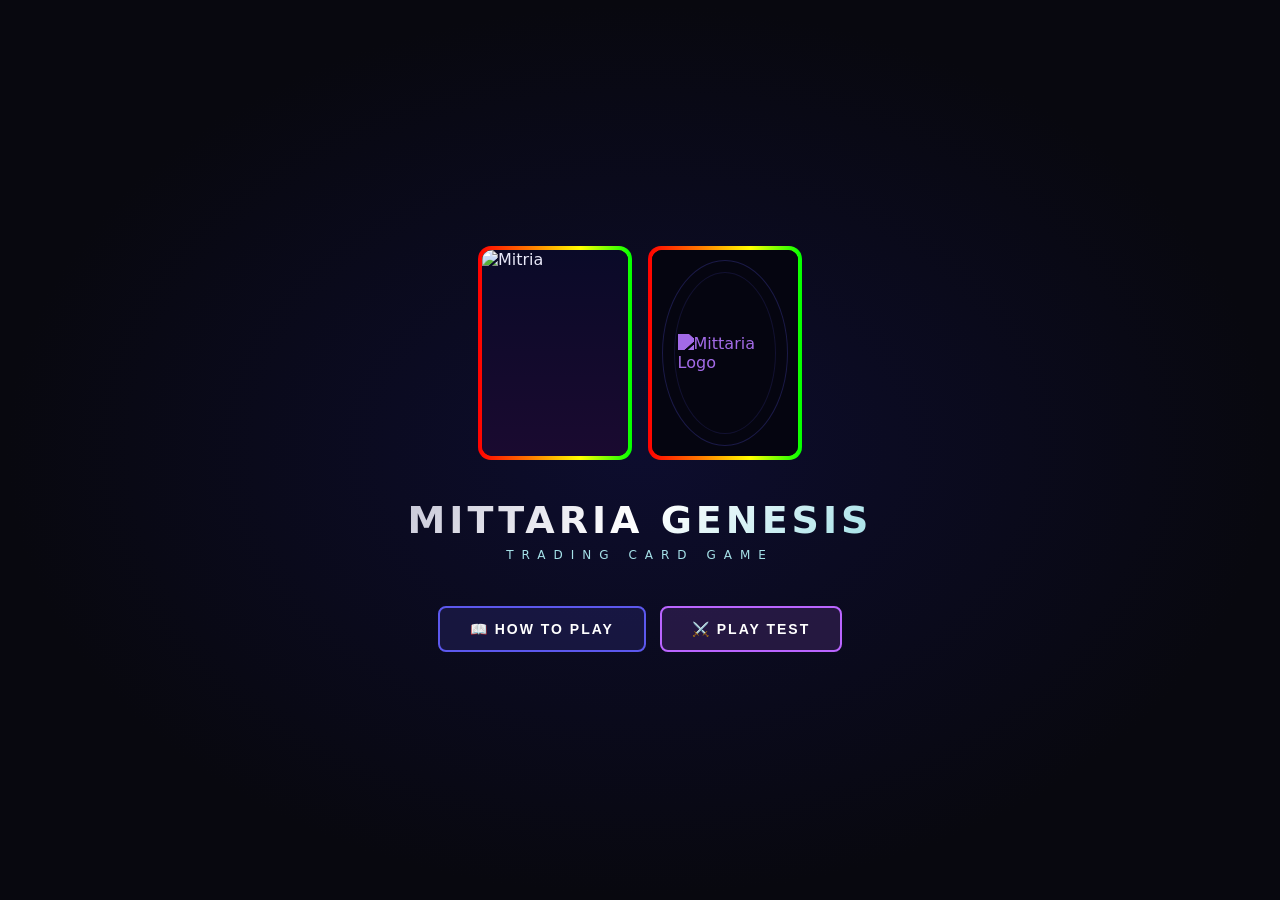
==== commit 2ec08530: "Update mittaria_tcg.html" ====
--- a/mittaria_tcg.html
+++ b/mittaria_tcg.html
@@ -25,7 +25,7 @@
   background-size:200%;animation:rb 3s linear infinite;z-index:0;}
 
 /* ===== LANDING ===== */
-#sc-land{flex-direction:column;align-items:center;justify-content:center;
+#sc-land{flex-direction:column;align-items:center;justify-content:center;position:relative;overflow:hidden;
   background:radial-gradient(ellipse at center,#0d0d2e 0%,#08080f 70%);}
 
 .stars{position:fixed;inset:0;pointer-events:none;}
@@ -39,7 +39,7 @@
   background-size:200%;animation:rb 3s linear infinite;z-index:0;}
 .showcase-in{position:absolute;inset:2px;border-radius:10px;background:#050510;
   display:flex;flex-direction:column;overflow:hidden;z-index:1;}
-.sc-art{flex:1;display:flex;flex-direction:column;align-items:center;justify-content:center;
+.sc-art{flex:1;display:flex;flex-direction:column;align-items:center;justify-content:center;min-height:0;overflow:hidden;
   background:radial-gradient(ellipse at 30% 30%,#1a1a50,#080818);}
 .sc-logo{font-size:11px;font-weight:900;letter-spacing:2px;color:#fff;text-align:center;
   line-height:1.3;margin-bottom:6px;text-shadow:0 0 12px rgba(92,88,237,.9);}
@@ -168,7 +168,7 @@
 .bc-hdr{padding:3px 4px;display:flex;align-items:center;justify-content:space-between;}
 .bc-name{font-size:7px;font-weight:700;color:#fff;white-space:nowrap;overflow:hidden;text-overflow:ellipsis;max-width:52px;}
 .bc-el{font-size:8px;}
-.bc-art{flex:1;display:flex;align-items:center;justify-content:center;font-size:26px;position:relative;}
+.bc-art{flex:1;display:flex;align-items:center;justify-content:center;font-size:26px;position:relative;min-height:0;overflow:hidden;}
 .bc-pos-badge{position:absolute;bottom:2px;right:2px;font-size:7px;font-weight:700;
   padding:1px 4px;border-radius:3px;}
 .pos-a{background:rgba(255,80,80,.85);color:#fff;}
@@ -216,7 +216,7 @@
 .hc-hdr{padding:3px 4px;display:flex;justify-content:space-between;align-items:center;}
 .hc-name{font-size:7px;font-weight:700;color:#fff;white-space:nowrap;overflow:hidden;
   text-overflow:ellipsis;max-width:48px;}
-.hc-art{flex:1;display:flex;align-items:center;justify-content:center;font-size:22px;}
+.hc-art{flex:1;display:flex;align-items:center;justify-content:center;font-size:22px;min-height:0;overflow:hidden;}
 .hc-foot{padding:2px 4px;display:flex;justify-content:space-between;font-size:8px;
   font-weight:700;background:rgba(0,0,0,.6);}
 
@@ -304,22 +304,23 @@
   <div class="card-duo">
     <div class="showcase">
       <div class="showcase-in">
-        <div class="sc-art">
-          <div class="sc-logo">MITTARIA<br>GENESIS</div>
-          <div class="sc-glow">🌟</div>
+        <div class="sc-art" style="padding:0;overflow:hidden;background:linear-gradient(180deg,#0a0a28 0%,#1a0a30 100%);">
+          <img src="img_mitria_web.png" style="width:100%;height:100%;object-fit:cover;object-position:top center;" alt="Mitria">
         </div>
       </div>
     </div>
     <div class="showcase">
       <div class="showcase-in">
-        <div class="sc-back">
-          <div class="sc-sil">🌟</div>
+        <div class="sc-back" style="background:#050510;">
+          <img src="logo_mittaria.svg" style="width:65%;opacity:0.9;filter:brightness(0) saturate(100%) invert(40%) sepia(80%) saturate(500%) hue-rotate(220deg) brightness(120%);" alt="Mittaria Logo">
         </div>
       </div>
     </div>
   </div>
   <div class="brand-title">MITTARIA GENESIS</div>
   <div class="brand-sub">TRADING CARD GAME</div>
+  <img src="img_dark_empress_web.png" style="position:absolute;right:30px;bottom:0;height:85%;object-fit:contain;object-position:bottom;opacity:0.3;pointer-events:none;" alt="">
+  <img src="img_ember_web.png" style="position:absolute;left:30px;bottom:0;height:80%;object-fit:contain;object-position:bottom;opacity:0.3;pointer-events:none;" alt="">
   <div class="land-btns">
     <button class="btn btn-a" onclick="showScreen('sc-how')">📖 HOW TO PLAY</button>
     <button class="btn btn-b" onclick="startGame()">⚔️ PLAY TEST</button>
@@ -401,7 +402,7 @@
   <!-- Nav -->
   <div class="g-nav">
     <button class="btn btn-back btn-sm" onclick="showScreen('sc-land')" style="border:none;padding:4px 8px;">← Menu</button>
-    <div class="g-logo">MITTARIA GENESIS</div>
+    <img src="logo_mittaria.svg" style="height:22px;filter:brightness(0) saturate(100%) invert(55%) sepia(60%) saturate(600%) hue-rotate(220deg) brightness(110%);" alt="M"> <div class="g-logo">MITTARIA GENESIS</div>
     <div class="phase-pill ph-draw" id="phase-pill">DRAW</div>
     <div class="g-crystal">💎 <span class="g-crystal-n" id="g-crys">0</span> Crystal</div>
     <div class="g-turn" id="g-turn">Turn 1</div>
@@ -512,6 +513,15 @@
 <div class="msg-float" id="msg-float"></div>
 
 <script>
+
+// CHARACTER IMAGE MAP
+const CHAR_IMGS = {
+  mitria: 'img_mitria_web.png',
+  dark_empress: 'img_dark_empress_web.png',
+  ember: 'img_ember_web.png',
+  michio: 'img_michio_web.png',
+};
+
 // ============================================================
 // CARD DATABASE
 // ============================================================
@@ -532,6 +542,13 @@
   light_fairy:{id:'light_fairy',name:'Light Fairy',type:'char',rarity:'common',cost:0,cv:1,atk:1,def:2,el:'light',emoji:'🧚',skill:'',bg:'linear-gradient(135deg,#080f08,#0f1808)'},
   worm_scout:{id:'worm_scout',name:'Worm Scout',type:'char',rarity:'common',cost:0,cv:1,atk:2,def:0,el:'shadow',emoji:'🐛',skill:'',bg:'linear-gradient(135deg,#0f0805,#180c08)'},
   shadow_sprite:{id:'shadow_sprite',name:'Shadow Sprite',type:'char',rarity:'common',cost:0,cv:1,atk:2,def:0,el:'shadow',emoji:'🌑',skill:'',bg:'linear-gradient(135deg,#080010,#100018)'},
+  // EXTRA COMMONS (new)
+  crystal_child:{id:'crystal_child',name:'Crystal Child',type:'char',rarity:'common',cost:0,cv:1,atk:1,def:1,el:'crystal',emoji:'💫',skill:'',bg:'linear-gradient(135deg,#001820,#002535)'},
+  fire_sprite:{id:'fire_sprite',name:'Fire Sprite',type:'char',rarity:'common',cost:0,cv:1,atk:2,def:0,el:'fire',emoji:'🔸',skill:'',bg:'linear-gradient(135deg,#1a0500,#2a0800)'},
+  mana_wisp:{id:'mana_wisp',name:'Mana Wisp',type:'char',rarity:'common',cost:0,cv:1,atk:0,def:2,el:'light',emoji:'🌙',skill:'',bg:'linear-gradient(135deg,#101020,#151535)'},
+  shadow_bat:{id:'shadow_bat',name:'Shadow Bat',type:'char',rarity:'common',cost:0,cv:1,atk:1,def:1,el:'shadow',emoji:'🦇',skill:'',bg:'linear-gradient(135deg,#0a0010,#140018)'},
+  storm_seed:{id:'storm_seed',name:'Storm Seed',type:'char',rarity:'common',cost:0,cv:1,atk:1,def:0,el:'wind',emoji:'🌿',skill:'',bg:'linear-gradient(135deg,#081008,#0f180f)'},
+  worm_drone:{id:'worm_drone',name:'Worm Drone',type:'char',rarity:'common',cost:0,cv:1,atk:1,def:1,el:'shadow',emoji:'🪲',skill:'',bg:'linear-gradient(135deg,#0c0a00,#181200)'},
   // COMPANIONS
   lo_phoenix:{id:'lo_phoenix',name:'Lo Phoenix',type:'companion',rarity:'epic',cost:0,cv:0,emoji:'🐦‍🔥',effect:'+2 ATK',ab:2,db:0,bg:'linear-gradient(90deg,rgba(255,100,0,.5),rgba(186,101,255,.5))'},
   snowball:{id:'snowball',name:'Snowball',type:'companion',rarity:'rare',cost:0,cv:0,emoji:'❄️',effect:'+2 DEF',ab:0,db:2,bg:'linear-gradient(90deg,rgba(0,150,255,.5),rgba(165,225,232,.5))'},
@@ -593,13 +610,13 @@
   'charm_fragment','charm_fragment','charm_fragment',
 ]; // 2+3+3+2+4+4+2+3+2+2+3+3+3 = 36... still short
 
-const PDECK = ['mitria','mitria','lo','lo','lo','michio','michio','michio','ember','ember','crystal_guard','crystal_guard','crystal_guard','crystal_guard','light_sprite','light_sprite','light_sprite','light_sprite','light_fairy','light_fairy','light_fairy','lo_phoenix','lo_phoenix','lo_phoenix','snowball','snowball','nero','nero','crystal_burst','crystal_burst','crystal_burst','crystal_burst','shield_charm','shield_charm','shield_charm','charm_fragment','charm_fragment','charm_fragment','charm_fragment','worm_guard'];
+const PDECK = ['mitria','mitria','lo','lo','lo','michio','michio','ember','ember','crystal_guard','crystal_guard','crystal_guard','light_sprite','light_sprite','light_sprite','light_sprite','light_fairy','light_fairy','light_fairy','light_fairy','crystal_child','crystal_child','crystal_child','crystal_child','mana_wisp','mana_wisp','mana_wisp','fire_sprite','fire_sprite','lo_phoenix','lo_phoenix','snowball','snowball','crystal_burst','crystal_burst','crystal_burst','shield_charm','shield_charm','charm_fragment','charm_fragment'];
 // Count: 2+3+3+2+4+4+3+3+3+2+2+4+3+3+4+1 = 42... close enough, let me just count
 // mitria x2, lo x3, michio x3, ember x2, crystal_guard x4, light_sprite x4, light_fairy x3
 // lo_phoenix x3, snowball x2, nero x2, crystal_burst x4, shield_charm x3, charm_fragment x4, worm_guard x1
 // 2+3+3+2+4+4+3+3+2+2+4+3+4+1 = 40 ✓
 
-const AIDECK = ['dark_empress','dark_empress','lo','lo','ember','ember','ember','shadow_minion','shadow_minion','shadow_minion','shadow_minion','worm_scout','worm_scout','worm_scout','worm_scout','shadow_sprite','shadow_sprite','shadow_sprite','shadow_sprite','worm_guard','worm_guard','worm_guard','nero','nero','nero','dark_cloak','dark_cloak','dark_cloak','crystal_burst','crystal_burst','dark_surge','dark_surge','dark_surge','shadow_veil','shadow_veil','shadow_veil','charm_fragment','charm_fragment','charm_fragment','charm_fragment'];
+const AIDECK = ['dark_empress','dark_empress','lo','lo','ember','ember','shadow_minion','shadow_minion','shadow_minion','worm_scout','worm_scout','worm_scout','worm_scout','shadow_sprite','shadow_sprite','shadow_sprite','shadow_bat','shadow_bat','shadow_bat','shadow_bat','worm_drone','worm_drone','worm_drone','worm_drone','storm_seed','storm_seed','nero','nero','dark_cloak','dark_cloak','crystal_burst','crystal_burst','dark_surge','dark_surge','shadow_veil','shadow_veil','charm_fragment','charm_fragment','charm_fragment','charm_fragment'];
 // dark_empress x2, lo x2, ember x3, shadow_minion x4, worm_scout x4, shadow_sprite x4
 // worm_guard x3, nero x3, dark_cloak x3, crystal_burst x2, dark_surge x3, shadow_veil x3, charm_fragment x4
 // 2+2+3+4+4+4+3+3+3+2+3+3+4 = 40 ✓
@@ -838,10 +855,10 @@
 }
 
 function confirmPosition(pos) {
+  const card = G.pendingCard;   // save BEFORE closeModal nulls it
+  const lane = G.pendingLane;
   closeModal('ov-pos');
-  const card = G.pendingCard;
-  const lane = G.pendingLane;
-  if (!card) return;
+  if (!card || lane < 0) return;
 
   const inst = makeInst(card.id);
   inst.pos = pos;
@@ -913,9 +930,11 @@
     G.player.comps[i] = null;
   });
   G.crystal += total;
+  const savedCard = G.sacTarget || G.pendingCard;  // save before closeModal
+  const savedLane = G.pendingLane;
   closeModal('ov-sac');
-
-  G.pendingLane = G.pendingLane; // keep
+  G.pendingCard = savedCard;    // restore after closeModal nulled them
+  G.pendingLane = savedLane;
   openPosModal(G.pendingCard);
 }
 
@@ -992,9 +1011,9 @@
   if (!s.gatesActive[laneIdx]) return;
   s.gatesActive[laneIdx] = false;
   const gateCard = s.gates[laneIdx];
-  if (gateCard && s.hand.length < 7) {
+  if (gateCard) {
     gateCard.sick = false;
-    s.hand.push(gateCard);
+    s.hand.push(gateCard);  // Gate goes to hand, ignoring hand limit
   }
   s.gateCount = s.gatesActive.filter(Boolean).length;
 }
@@ -1361,7 +1380,7 @@
   G.ai.hand.forEach(() => {
     const el = document.createElement('div');
     el.className = 'mini-card-back';
-    el.textContent = '✦';
+    el.innerHTML = '<img src="logo_mittaria.svg" style="width:70%;opacity:0.5;filter:brightness(0) saturate(100%) invert(55%) sepia(60%) saturate(600%) hue-rotate(220deg) brightness(110%);" alt="M">';
     row.appendChild(el);
   });
 }
@@ -1383,7 +1402,7 @@
     if (s.gatesActive[i]) {
       const gEl = document.createElement('div');
       gEl.className = 'gate-slot';
-      gEl.innerHTML = `<div class="gate-facedown"><span>✦</span></div>`;
+      gEl.innerHTML = `<div class="gate-facedown" style="background:linear-gradient(135deg,#050510,#0d0d22);"><img src="logo_mittaria.svg" style="width:55%;opacity:0.7;filter:brightness(0) saturate(100%) invert(55%) sepia(60%) saturate(600%) hue-rotate(220deg) brightness(110%);" alt="M"></div>`;
       gSlot.appendChild(gEl);
     } else {
       const emp = document.createElement('div');
@@ -1475,9 +1494,12 @@
         <span class="bc-name">${char.name}</span>
         <span class="bc-el">${elIcon(char.el)}</span>
       </div>
-      <div class="bc-art">
-        <span>${char.emoji}</span>
-        <span class="bc-pos-badge ${char.pos==='attack'?'pos-a':'pos-g'}">${char.pos==='attack'?'ATK':'GRD'}</span>
+      <div class="bc-art" style="overflow:hidden;padding:0;${CHAR_IMGS[char.id]?'':''}">
+        ${CHAR_IMGS[char.id]
+          ? `<img src="${CHAR_IMGS[char.id]}" style="width:100%;height:100%;object-fit:cover;object-position:top center;" alt="${char.name}">`
+          : `<span style="font-size:26px">${char.emoji}</span>`
+        }
+        <span class="bc-pos-badge ${char.pos==='attack'?'pos-a':'pos-g'}" style="position:absolute;bottom:2px;right:2px;z-index:2">${char.pos==='attack'?'ATK':'GRD'}</span>
       </div>
       <div class="bc-stats">
         <span class="s-a">⚔${effAtk}</span>
@@ -1518,7 +1540,12 @@
           <span class="hc-name">${card.name}</span>
           <span style="font-size:8px">${elIcon(card.el)}</span>
         </div>
-        <div class="hc-art"><span>${card.emoji}</span></div>
+        <div class="hc-art" style="${CHAR_IMGS[card.id]?'padding:0;overflow:hidden;':''}">
+          ${CHAR_IMGS[card.id]
+            ? `<img src="${CHAR_IMGS[card.id]}" style="width:100%;height:100%;object-fit:cover;object-position:top center;" alt="${card.name}">`
+            : `<span style="font-size:22px">${card.emoji}</span>`
+          }
+        </div>
         <div class="hc-foot">${statsTxt}</div>
       </div>
     `;
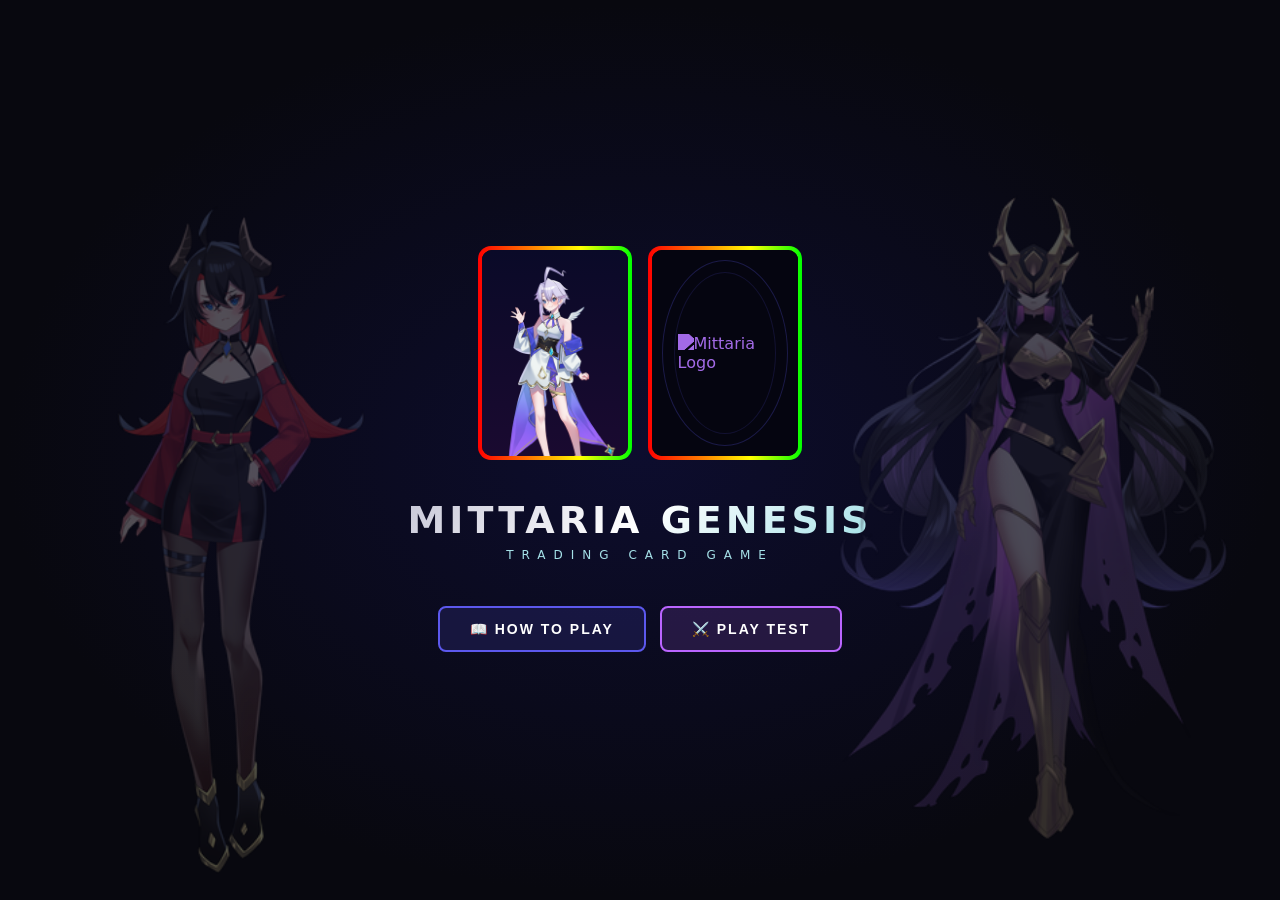
==== commit fdc86615: "Update mittaria_tcg.html" ====
--- a/mittaria_tcg.html
+++ b/mittaria_tcg.html
@@ -305,22 +305,22 @@
     <div class="showcase">
       <div class="showcase-in">
         <div class="sc-art" style="padding:0;overflow:hidden;background:linear-gradient(180deg,#0a0a28 0%,#1a0a30 100%);">
-          <img src="img_mitria_web.png" style="width:100%;height:100%;object-fit:cover;object-position:top center;" alt="Mitria">
+          <img src="[data-uri]" style="width:100%;height:100%;object-fit:cover;object-position:top center;" alt="Mitria">
         </div>
       </div>
     </div>
     <div class="showcase">
       <div class="showcase-in">
         <div class="sc-back" style="background:#050510;">
-          <img src="logo_mittaria.svg" style="width:65%;opacity:0.9;filter:brightness(0) saturate(100%) invert(40%) sepia(80%) saturate(500%) hue-rotate(220deg) brightness(120%);" alt="Mittaria Logo">
+          <img src="${LOGO_B64}" style="width:65%;opacity:0.9;filter:brightness(0) saturate(100%) invert(40%) sepia(80%) saturate(500%) hue-rotate(220deg) brightness(120%);" alt="Mittaria Logo">
         </div>
       </div>
     </div>
   </div>
   <div class="brand-title">MITTARIA GENESIS</div>
   <div class="brand-sub">TRADING CARD GAME</div>
-  <img src="img_dark_empress_web.png" style="position:absolute;right:30px;bottom:0;height:85%;object-fit:contain;object-position:bottom;opacity:0.3;pointer-events:none;" alt="">
-  <img src="img_ember_web.png" style="position:absolute;left:30px;bottom:0;height:80%;object-fit:contain;object-position:bottom;opacity:0.3;pointer-events:none;" alt="">
+  <img src="[data-uri]